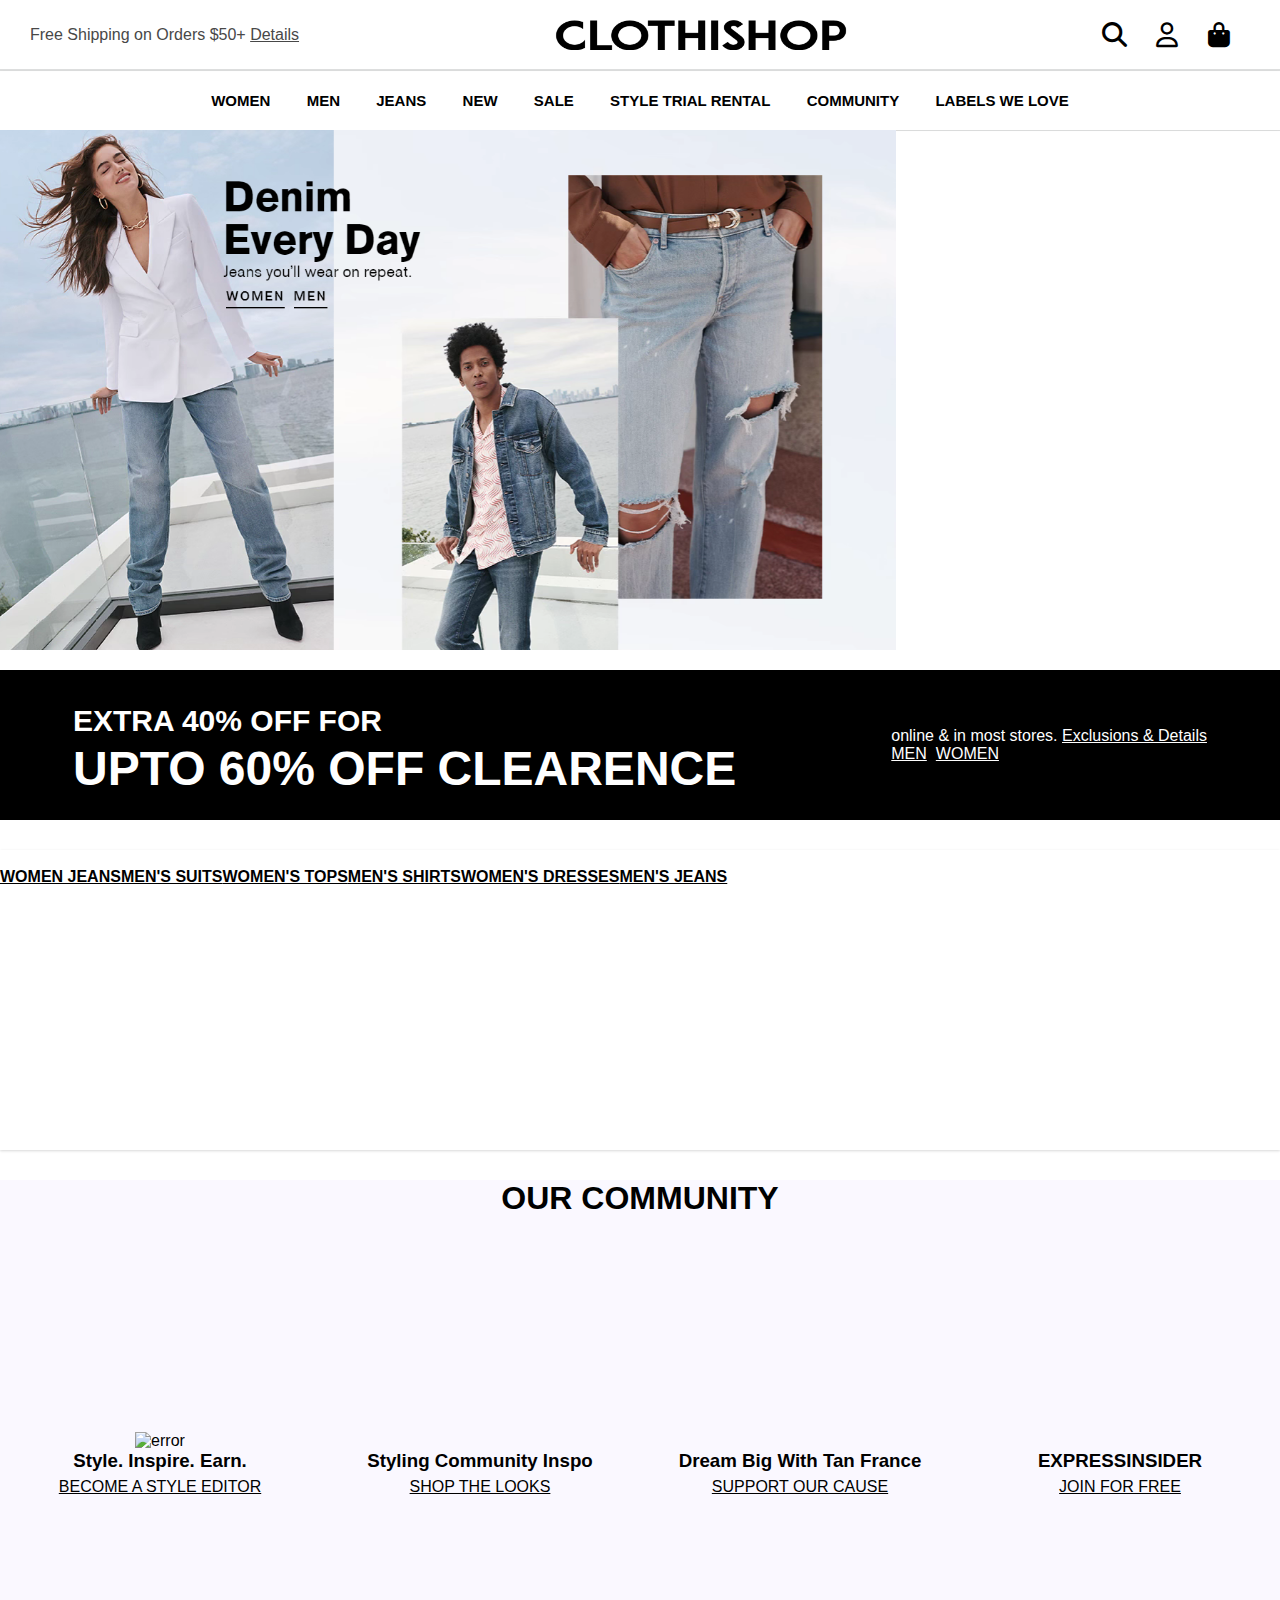
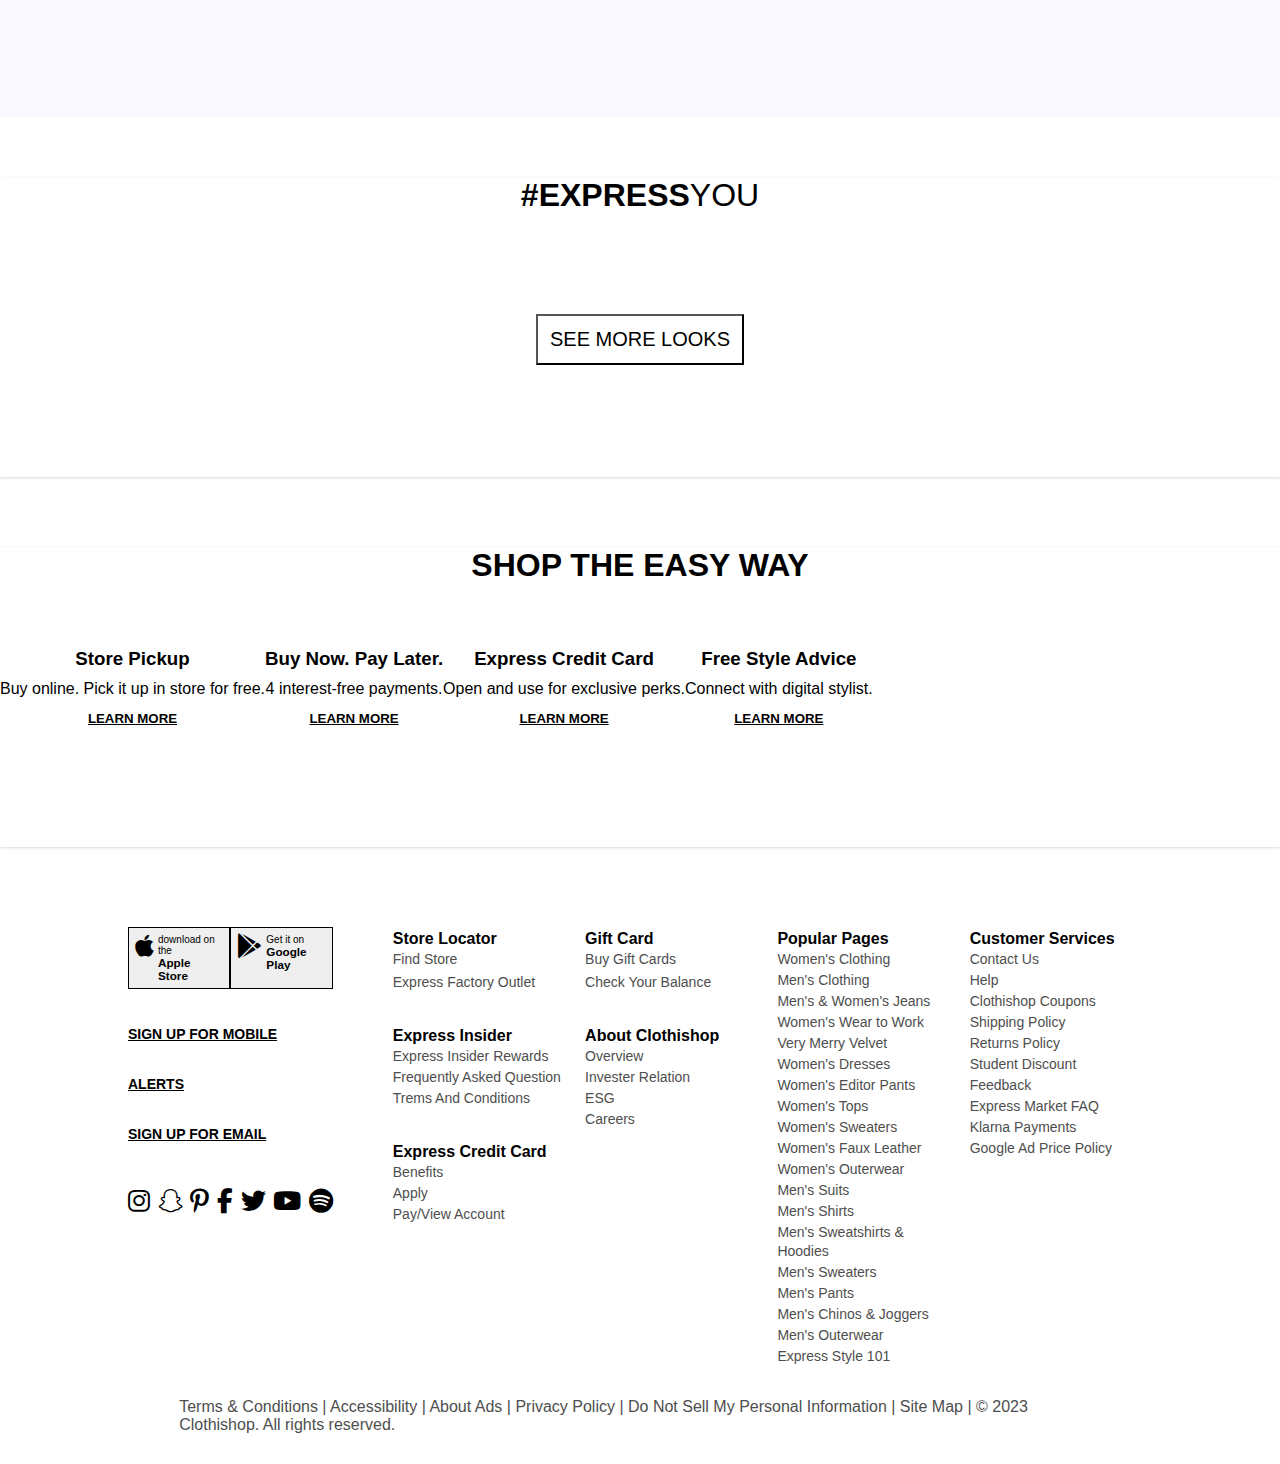
==== index.html @ 320f001c "Day-2" ====
<!DOCTYPE html>
<html lang="en">
<head>
    <meta charset="UTF-8">
    <meta http-equiv="X-UA-Compatible" content="IE=edge">
    <meta name="viewport" content="width=device-width, initial-scale=1.0">
    <title>Document</title>
    <link rel="stylesheet" href="./style.css">
    <link rel="stylesheet" href="https://cdnjs.cloudflare.com/ajax/libs/font-awesome/6.2.1/css/all.min.css">
</head>
<body>
    <div class="top">
        <div class="header">
            <p>Free Shipping on Orders $50+ <span><u>Details</u></span></p>
            <img src="./clothi.png" alt="Error">
            <div class="icon">
                <div id="src">
                    <i class="fa-sharp fa-solid fa-magnifying-glass"></i>
                </div>
                <div id="pro">
                    <i class="fa-regular fa-user"></i>
                </div>
                <div id="basket">
                    <i class="fa-solid fa-bag-shopping"></i>
                </div>
            </div>
        </div>

        <div class="nav">
            <div class="subnav">
            <a href="">WOMEN</a>
            <a href="">MEN</a>
            <a href="">JEANS</a>
            <a href="">NEW</a>
            <a href="">SALE</a>
            <a href="">STYLE TRIAL RENTAL</a>
            <a href="">COMMUNITY</a>
            <a href="">LABELS WE LOVE</a>
        </div>
        </div>

    </div>
    

    
    

    <div class="mid-sec">
        <img src="./mid-sec.png" alt="">
        <video autoplay loop muted>
            <source src="">
        </video>
    </div>

    <div class="offer">
        <div class="left">
            <h2>EXTRA 40% OFF FOR</h2>
            <h1>UPTO 60% OFF CLEARENCE</h1>
        </div>
        <div class="right">
            <p>online & in most stores. <u>Exclusions & Details</u></p>
                </p>

                <a href="">MEN</a><a href="">WOMEN</a>
        </div>
    </div>


    <div class = "cat">
        <div>
            <img srcset="https://www.express.com/content/dam/express/2022/projects/web/home-landing/12-december/1228-digital-20769-hp/-dt/1228-DIGITAL-20769-hp_03.jpg" alt="">
            <h4>WOMEN JEANS</h4>
           
        </div>
        <div>
            <img src="https://www.express.com/content/dam/express/2022/projects/web/home-landing/12-december/1228-digital-20769-hp/-dt/1228-DIGITAL-20769-hp_03-02.jpg" alt="">
            <h4>MEN'S SUITS</h4>
        </div>
        <div>
            <img src="https://www.express.com/content/dam/express/2022/projects/web/home-landing/12-december/1228-digital-20769-hp/-dt/1228-DIGITAL-20769-hp_03-03.jpg" alt="">
            <h4>WOMEN'S TOPS</h4>
        </div>
        <div>
            <img src="https://www.express.com/content/dam/express/2022/projects/web/home-landing/12-december/1228-digital-20769-hp/-dt/1228-DIGITAL-20769-hp_03-04.jpg" alt="">
            <h4>MEN'S SHIRTS</h4>
        </div>
        <div>
            <img src="https://www.express.com/content/dam/express/2022/projects/web/home-landing/12-december/1228-digital-20769-hp/-dt/1228-DIGITAL-20769-hp_03-05.jpg" alt="">
            <h4>WOMEN'S DRESSES</h4>
        </div>
        <div>
            <img src="https://www.express.com/content/dam/express/2022/projects/web/home-landing/12-december/1228-digital-20769-hp/-dt/1228-DIGITAL-20769-hp_03-06.jpg" alt="">
            <h4>MEN'S JEANS</h4>
        </div>
    </div>
   

<div class="maincat2">
    <h1>OUR COMMUNITY</h1>
   <div class="cat2">
    <div>
        <img src="https://www.express.com/content/dam/express/2023/projects/web/home-landing/01-january/1227-digital-20768-wlp/-dt/0102-wlp_39.jpg" alt="error">
        <h3>Style. Inspire. Earn.</h3>
        <h4>BECOME A STYLE EDITOR</h4>
    </div>
    <div>
        <img src="https://www.express.com/content/dam/express/2023/projects/web/home-landing/01-january/1227-digital-20768-wlp/-dt/0102-wlp_39-13.jpg" alt="">
        <h3>Styling Community Inspo</h3>
        <h4>SHOP THE LOOKS</h4>
    </div>
    <div>
        <img src="https://www.express.com/content/dam/express/2023/projects/web/home-landing/01-january/1227-digital-20768-wlp/-dt/0102-wlp_39-14.jpg" alt="">
        <h3>Dream Big With Tan France</h3>
        <h4>SUPPORT OUR CAUSE</h4>
    </div>
    <div>
        <img src="https://www.express.com/content/dam/express/2023/projects/web/home-landing/01-january/1227-digital-20768-wlp/-dt/0102-wlp_39-15.jpg" alt="">
        <h3>EXPRESSINSIDER</h3>
        <h4>JOIN FOR FREE</h4>
    </div>
   </div>
</div>


<div class="explorebtn">
    <div><h1>#EXPRESS<span>YOU</span></h1></div>
    <div>
        <button>SEE MORE LOOKS</button>
    </div>
</div>


<div class="shopeasy">
    <h1>SHOP THE EASY WAY</h1>
 <div class="cardshop">
    <div>
        <img src="https://www.express.com/content/dam/express/2022/projects/web/home-landing/12-december/1215-digital-22583-hp-revert/bopis-dt.png" alt="">
        <h3>Store Pickup</h3>
        <p>Buy online. Pick it up in store for free.</p>
        <h5>LEARN MORE</h5>
    </div>
    <div>
        <img src="https://www.express.com/content/dam/express/2022/projects/web/home-landing/12-december/1215-digital-22583-hp-revert/klarna-dt.png" alt="">
        <h3>Buy Now. Pay Later.</h3>
        <p>4 interest-free payments.</p>
        <h5>LEARN MORE</h5>
    </div>
    <div>
        <img src="https://www.express.com/content/dam/express/2022/projects/web/home-landing/12-december/1215-digital-22583-hp-revert/cc-dt.png" alt="">
        <h3>Express Credit Card</h3>
        <p>Open and use for exclusive perks.</p>
        <h5>LEARN MORE</h5>
    </div>
    <div>
        <img src="https://www.express.com/content/dam/express/2022/projects/web/home-landing/12-december/1215-digital-22583-hp-revert/chat-dt.png" alt="">
        <h3>Free Style Advice</h3>
        <p>Connect with digital stylist.</p>
        <h5>LEARN MORE</h5>
    </div>
 </div>
</div>


<!-- footer -->

<div class="mainfooter">
    <div class="footer">

        <div class="left">
            <div class="buttons">
                <button class="apple">
                    <i class="fa-brands fa-apple"></i>
                    <div>
                        <p>download on the</p>
                        <h3>Apple Store</h3>
                    </div>
                   
                </button>
                <button class="playestore">
    
                    <i class="fa-brands fa-google-play"></i>
                    <div>
                        <p>Get it on</p>
                        <h3>Google Play</h3>
                    </div>
                </button>
            </div>
            <div class="reg">
                <a href="">SIGN UP FOR MOBILE ALERTS</a><br>
                <a href="">SIGN UP FOR EMAIL</a>
                <div class="logos">
                    <i class="fa-brands fa-instagram"></i>
                    <i class="fa-brands fa-snapchat"></i>
                    <i class="fa-brands fa-pinterest-p"></i>
                    <i class="fa-brands fa-facebook-f"></i>
                    <i class="fa-brands fa-twitter"></i>
                    <i class="fa-brands fa-youtube"></i>
                    <i class="fa-brands fa-spotify"></i>
                </div>
            </div>
        </div>

        <div class="table1">
            <table>
                <thead>
                    <th>Store Locator</th>
                </thead>
                <tbody>
                    <tr><td>Find Store</td></tr>
                    
                    <tr></tr><td>Express Factory Outlet</td></tr>
                </tbody>
            </table>

            <table>
                <thead>
                    <th>Express Insider</th>
                </thead>
                <tbody>
                    <tr><td>Express Insider Rewards</td></tr>
                    
                    <tr><td>Frequently Asked Question</td></tr>
                    <tr><td>Trems And Conditions</td></tr>
                </tbody>
            </table>

            <table>
                <thead>
                    <th>Express Credit Card</th>
                </thead>
                <tbody>
                    <tr><td>Benefits</td></tr>
                    <tr><td>Apply</td></tr>
                    <tr><td>Pay/View Account</td></tr>
                </tbody>
            </table>
        </div>
        <div class="table1">
            <table>
                <thead>
                    <th>Gift Card</th>
                </thead>
                <tbody>
                    <tr><td>Buy Gift Cards</td></tr>
                    
                    <tr></tr><td>Check Your Balance</td></tr>
                </tbody>
            </table>

            <table>
                <thead>
                    <th>About Clothishop</th>
                </thead>
                <tbody>
                    <tr><td>Overview</td></tr>
                    <tr><td>Invester Relation</td></tr>
                    <tr><td>ESG</td></tr>
                    <tr><td>Careers</td></tr>
                </tbody>
            </table>
        </div>

        <div class="table1">
            <table>
                <thead>
                    <th>Popular Pages</th>
                </thead>
                <tbody>
                    <tr><td>Women's Clothing</td></tr>   
                    <tr><td>Men's Clothing</td></tr>
                    <tr><td>Men's & Women's Jeans</td></tr>
                    <tr><td>Women's Wear to Work</td></tr>
                    <tr><td>Very Merry Velvet</td></tr>
                    <tr><td>Women's Dresses</td></tr>
                    <tr><td>Women's Editor Pants</td></tr>
                    <tr><td>Women's Tops</td></tr>
                    <tr><td>Women's Sweaters</td></tr>
                    <tr><td>Women's Faux Leather</td></tr>
                    <tr><td>Women's Outerwear</td></tr>
                    <tr><td>Men's Suits</td></tr>
                    <tr><td>Men's Shirts</td></tr>
                    <tr><td>Men's Sweatshirts & Hoodies</td></tr>
                    <tr><td>Men's Sweaters</td></tr>
                    <tr><td>Men's Pants</td></tr>
                    <tr><td>Men's Chinos & Joggers</td></tr>
                    <tr><td>Men's Outerwear</td></tr>
                    <tr><td>Express Style 101</td></tr>
                </tbody>
            </table>
        </div>

        <div class="table1">
            <table>
                <thead>
                    <th>Customer Services</th>
                </thead>
                <tbody>
                    <tr><td>Contact Us</td></tr>
                    <tr><td>Help</td></tr>
                    <tr><td>Clothishop Coupons</td></tr>
                    <tr><td>Shipping Policy</td></tr>
                    <tr><td>Returns Policy</td></tr>
                    <tr><td>Student Discount</td></tr>
                    <tr><td>Feedback</td></tr>
                    <tr><td>Express Market FAQ</td></tr>
                    <tr><td>Klarna Payments</td></tr>
                    <tr><td>Google Ad Price Policy</td></tr>
            </table>       
        </div>
        
    </div>
    <div class="bot">
        <p>Terms & Conditions | Accessibility | About Ads | Privacy Policy | Do Not Sell My Personal Information | Site Map | © 2023 Clothishop. All rights reserved.</p>
    </div>
    </div>
</body>
</html>
---- style.css ----
*{
    font-family:  Helvetica, Arial, sans-serif;
    margin: 0;
    padding: 0;
}
.header img{
    width: 25%;
}
.header{
    display: flex;
    justify-content: space-between;
    align-items: center;
    font-weight: 100;
    height: 70px;
    box-shadow: rgba(0, 0, 0, 0.02) 0px 1px 3px 0px, rgba(27, 31, 35, 0.15) 0px 0px 0px 1px;
    /* border: 2px solid black; */
}
.header p{
    color: rgb(72, 72, 72);
    margin-left: 30px;
}
i{
    font-size: 25px;
    font-weight: 200;
   
}
.icon{
    width: 10%;
    display: flex;
    justify-content: space-between;
    margin-right: 50px;
}
.subnav a{
    text-decoration: none;
    color: black;
    font-size: 15px;
    height: 60px;
    display: flex;
    align-items: center;
    position: relative;
    /* border: 2px solid black; */
}
.nav{
    height: 60px;
    box-shadow: rgba(0, 0, 0, 0.02) 0px 1px 3px 0px, rgba(27, 31, 35, 0.15) 0px 0px 0px 1px;
}
.subnav{
    width: 67%;
    margin: auto;
    /* border: 2px solid black; */
    display: flex;
    justify-content: space-between;
    font-weight: bold;
    height: 60px;
    align-items: center;
    
}

/* icons */
#src{
    height: 70px;
    display: flex;
    align-items: center;
    position: relative;
}
#pro{
    height: 70px;
    display: flex;
    align-items: center;
    position: relative;
}
#basket{
    height: 70px;
    display: flex;
    align-items: center;
    position: relative;
}
/* transition */


.icon i::after{
    content: '';
    position: absolute;
    width: 100%;
    height: 0.160rem;
    background-color: black;
    left: 0;
    bottom: 0;
    transform: scale(0,1);
    transition: transform 0.3s ease;
}

.icon i:hover::after{
    transform: scale(2,1);
}



.subnav a::after{
    content: '';
    position: absolute;
    width: 100%;
    height: 0.175rem;
    background-color: black;
    left: 0;
    bottom: 0;
    transform: scale(0,1);
    transition: transform 0.3s ease;
}
.subnav a:hover::after{
    transform: scale(1,1);
}



.mid-sec{
    display: flex;
}
.mid-sec img{
    width: 70%;
}
.mid-sec video{

}

.offer{
    background-color: black;
    display: flex;
    justify-content: space-around;
    height: 150px;
    align-items: center;
    margin-top: 20px;
}
.offer h1{
    color: white;
    font-weight: bolder;
    font-family: "expsans-bold", Arial;
    font-size: 48px;
    line-height: 48px;
}
.offer h2{
    color: white;
    font-weight: bolder;
    font-family: "expsans-bold", Arial;
    font-size: 30px;
    line-height: 48px;
}

.right p{
    color: white;
    margin-left: 9px;
}
.right a{
    margin-left: 9px;
    margin-top: 8px;
    color: white;
}




.cat{
    display: flex;
    width: 100%;
    height: 300px;
    text-align: center;
    text-decoration: underline;
    margin-top: 30px;
    box-shadow: rgba(0, 0, 0, 0.1) 0px 1px 3px 0px, rgba(0, 0, 0, 0.06) 0px 1px 2px 0px;
}
.cat img{
    width: 100%;
}


/* footer */

.apple{
    border-radius: 0;
    border: 0.1px solid black;
    padding: 6px;
    display: flex;
    font-size: 10px;
}
.apple div{
    margin-left: 4px;
    margin-right: 4px;
    text-align: left;
}
.playestore{
    border-radius: 0;
    border: 0.1px solid black;
    padding: 6px;
    display: flex;
    font-size: 10px;
}
.playestore div{
    margin-left: 4px;
    margin-right: 4px;
    text-align: left;
}
.reg a{
   color: black;
    font-weight: bolder;
    font-size: 14px;
    line-height: 50px;
}
.reg{
    margin-top: 20px;
}
.footer{
    width: 100%;
    margin: auto;
    margin-top: 50px;
    display: flex;
    justify-content: space-between;
}
.footer .left{
    width: 20%;
    margin-top: 30px;
    margin-right: 50px;
}
.logos{
    display: flex;
    justify-content: space-between;
    margin-top: 30px;
}
.buttons{
    display: flex;
    justify-content: space-between;

}
.table1{
    width: 18%;
}
th{
    text-align: left;
}
td{
    color: rgb(78, 78, 78);
    font-size: 14px;
}
td:hover{
    text-decoration: underline;
}
table{
    line-height: 19px;
    margin-top: 30px;
}
.mainfooter{
    width: 80%;
    margin: auto;

}
.mainfooter>.bot>p{
width: 90%;
margin: auto;
margin-top: 30px;
margin-bottom: 30px;
color: rgb(78, 78, 78);
}
.maincat2{
    text-align: center;
    /* border: 2px solid black; */
    background-color: rgb(250, 248, 255);
}
.maincat2 h1{
    margin-top: 30px;
}
.cat2{
    display: flex;
    height: 500px;
    justify-content: space-around;
    text-align: center;
    align-items: center;
}
.cat2 div{
    width: 20%;
}
.cat2 div h4{
    font-weight: 300;
    text-decoration: underline;
    line-height: 30px;
}
.cat2 img{
    width: 100%;
}


.explorebtn{
    height: 300px;
    width: 100%;
    
    text-align: center;
    align-items: center;
    box-shadow: rgba(0, 0, 0, 0.1) 0px 1px 3px 0px, rgba(0, 0, 0, 0.06) 0px 1px 2px 0px;
}

.explorebtn span{
    font-weight: 300;
}
.explorebtn h1{
    margin-top: 60px;
}
.explorebtn button{
    background-color: white;
    padding: 12px;
    font-size: 20px;
    margin-top: 100px;
}
.explorebtn button:hover{
    background-color: black;
    color: white;
    transition: 0.3s;
}
.shopeasy{
    text-align: center;
    margin-top: 70px;
    box-shadow: rgba(0, 0, 0, 0.1) 0px 1px 3px 0px, rgba(0, 0, 0, 0.06) 0px 1px 2px 0px;
    height: 300px;
}
.shopeasy h5{
    text-decoration: underline;
}
.cardshop{
    display: flex;
    margin-top: 30px;
}
.cardshop div{
    line-height: 30px;   
}
.cardshop img{
    width: 100%;
}
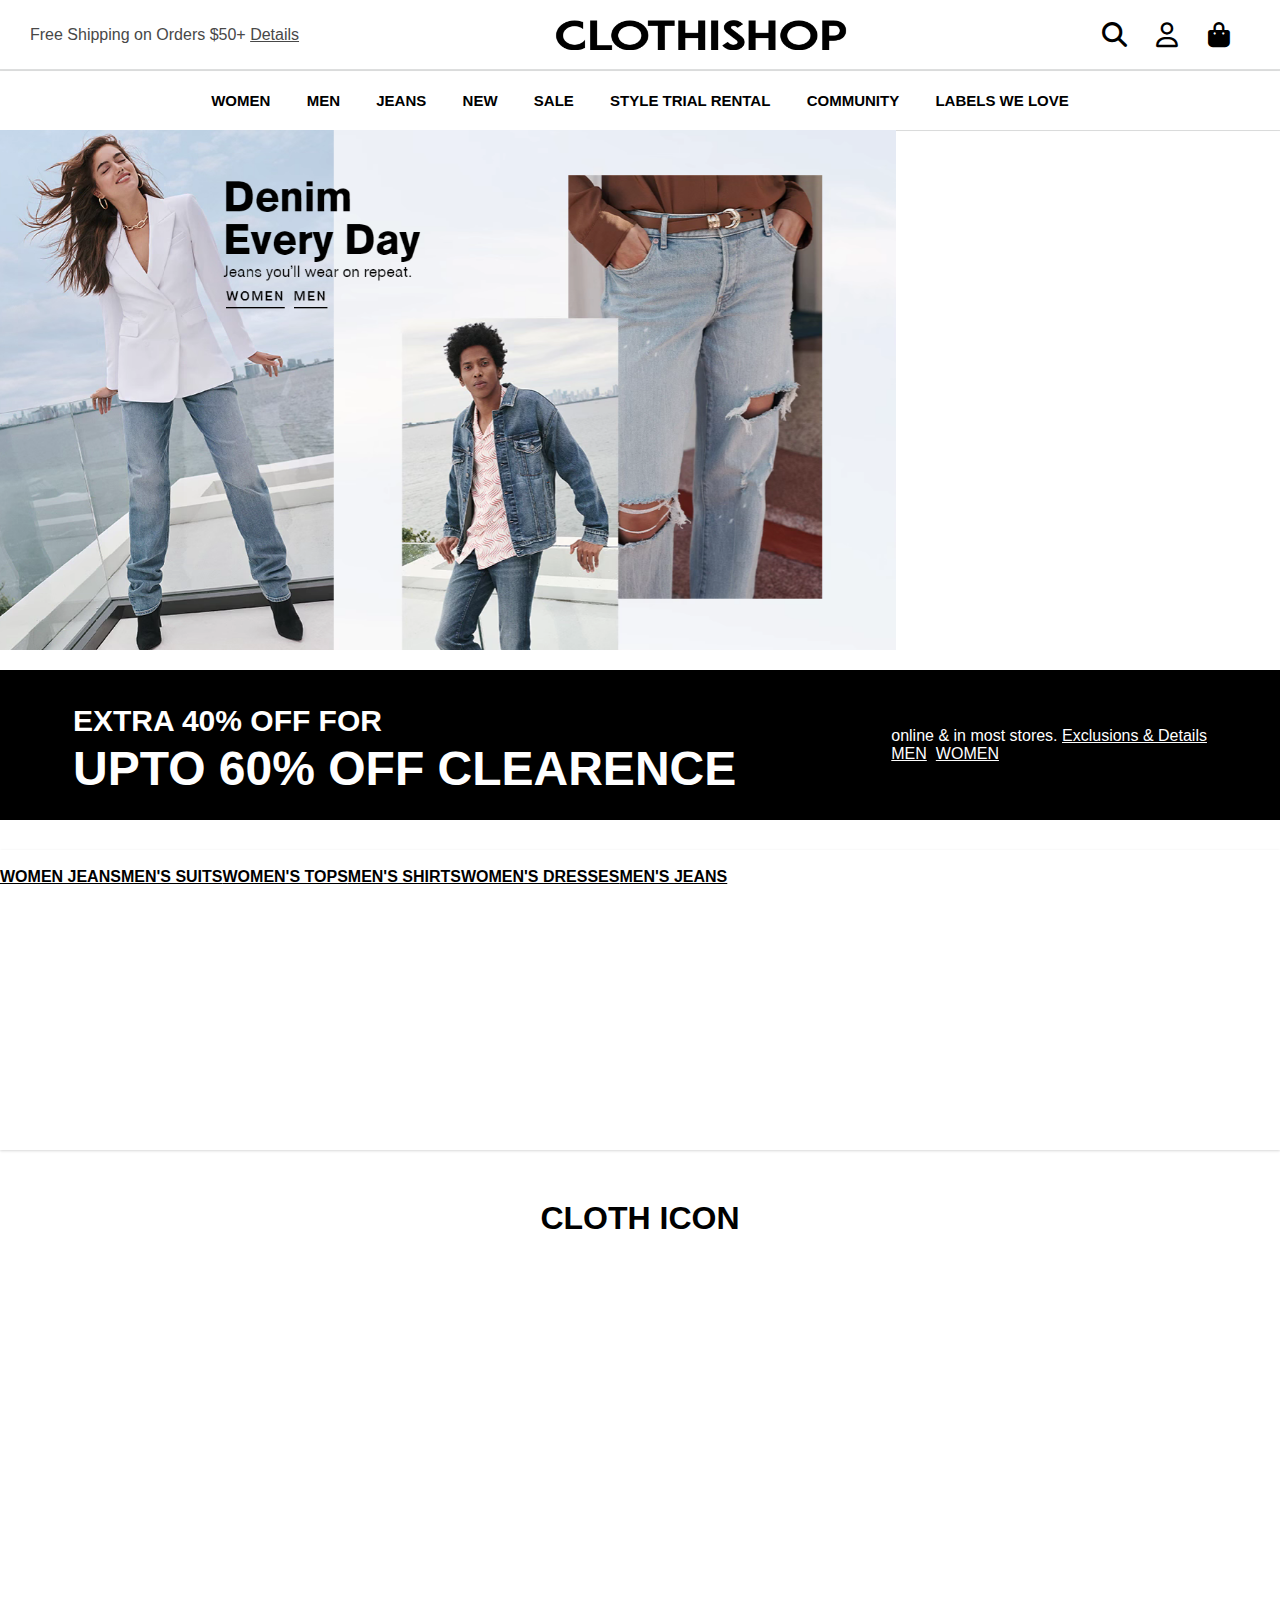
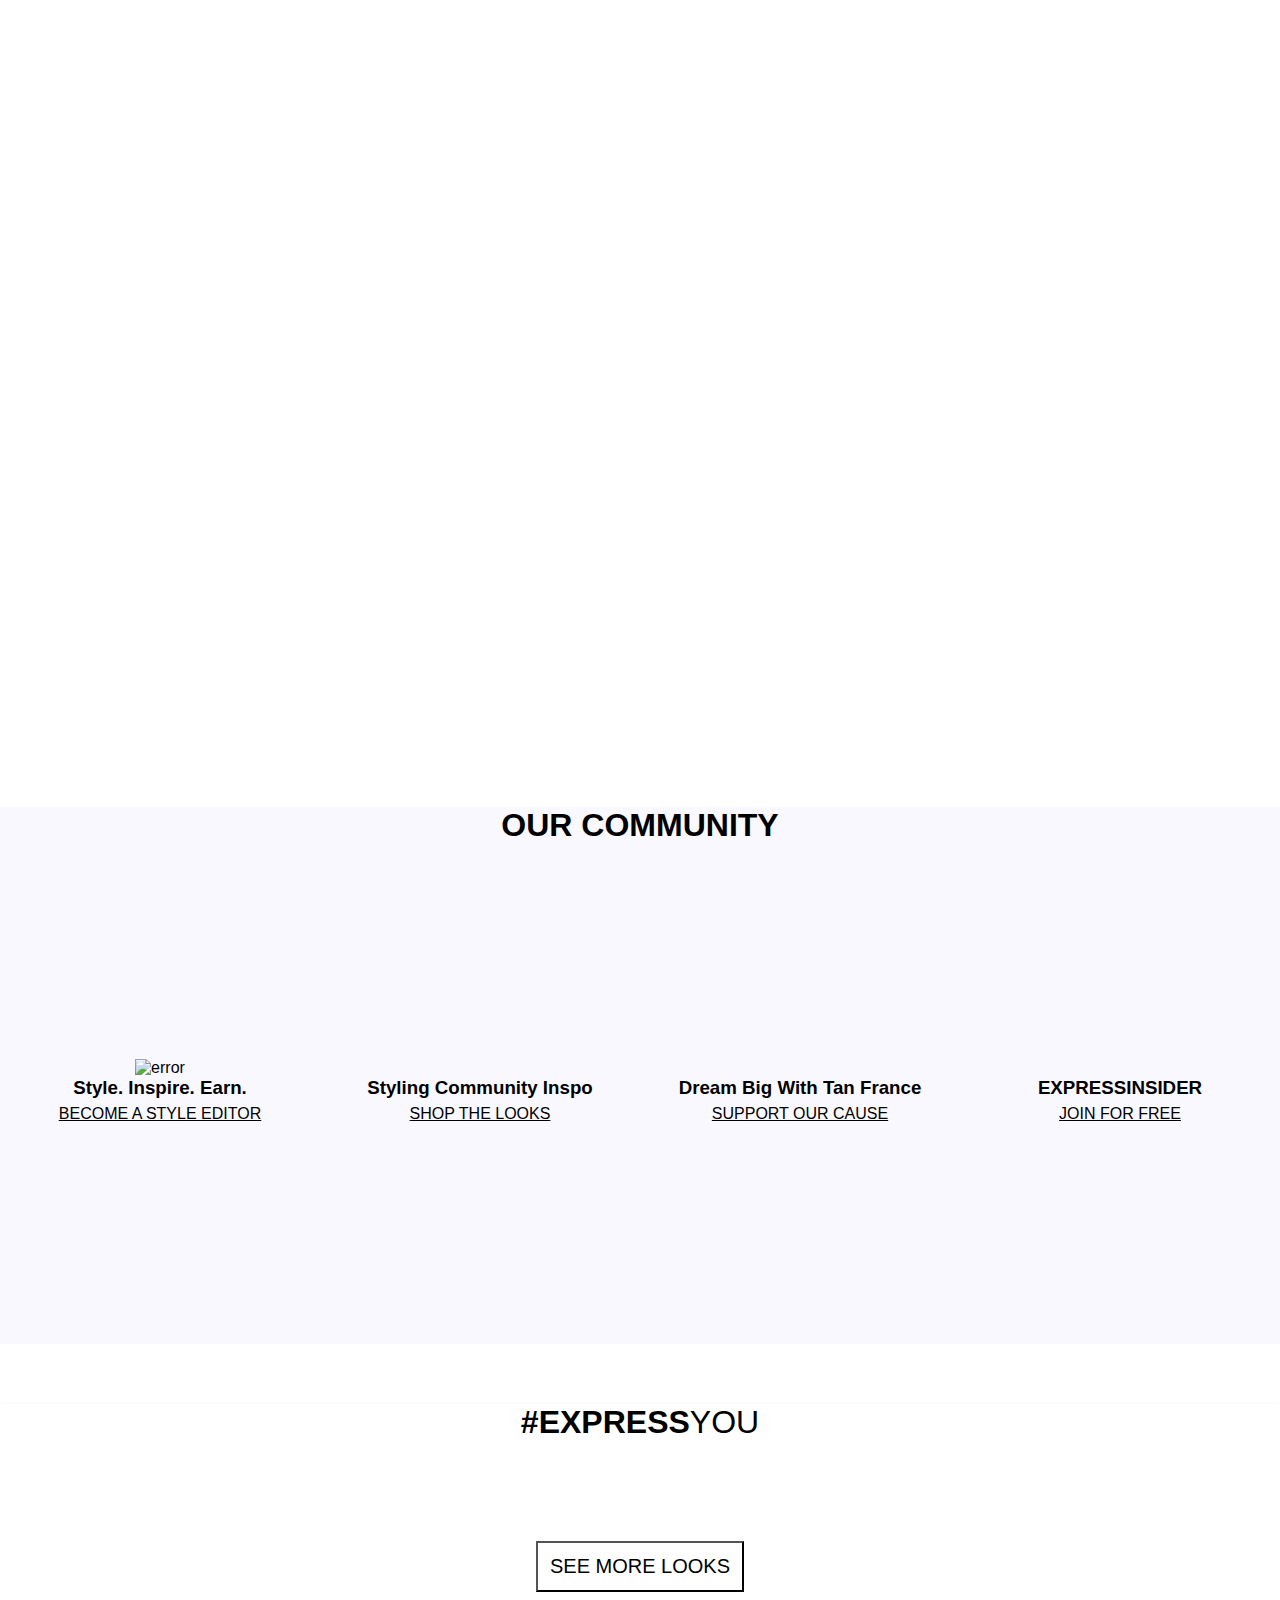
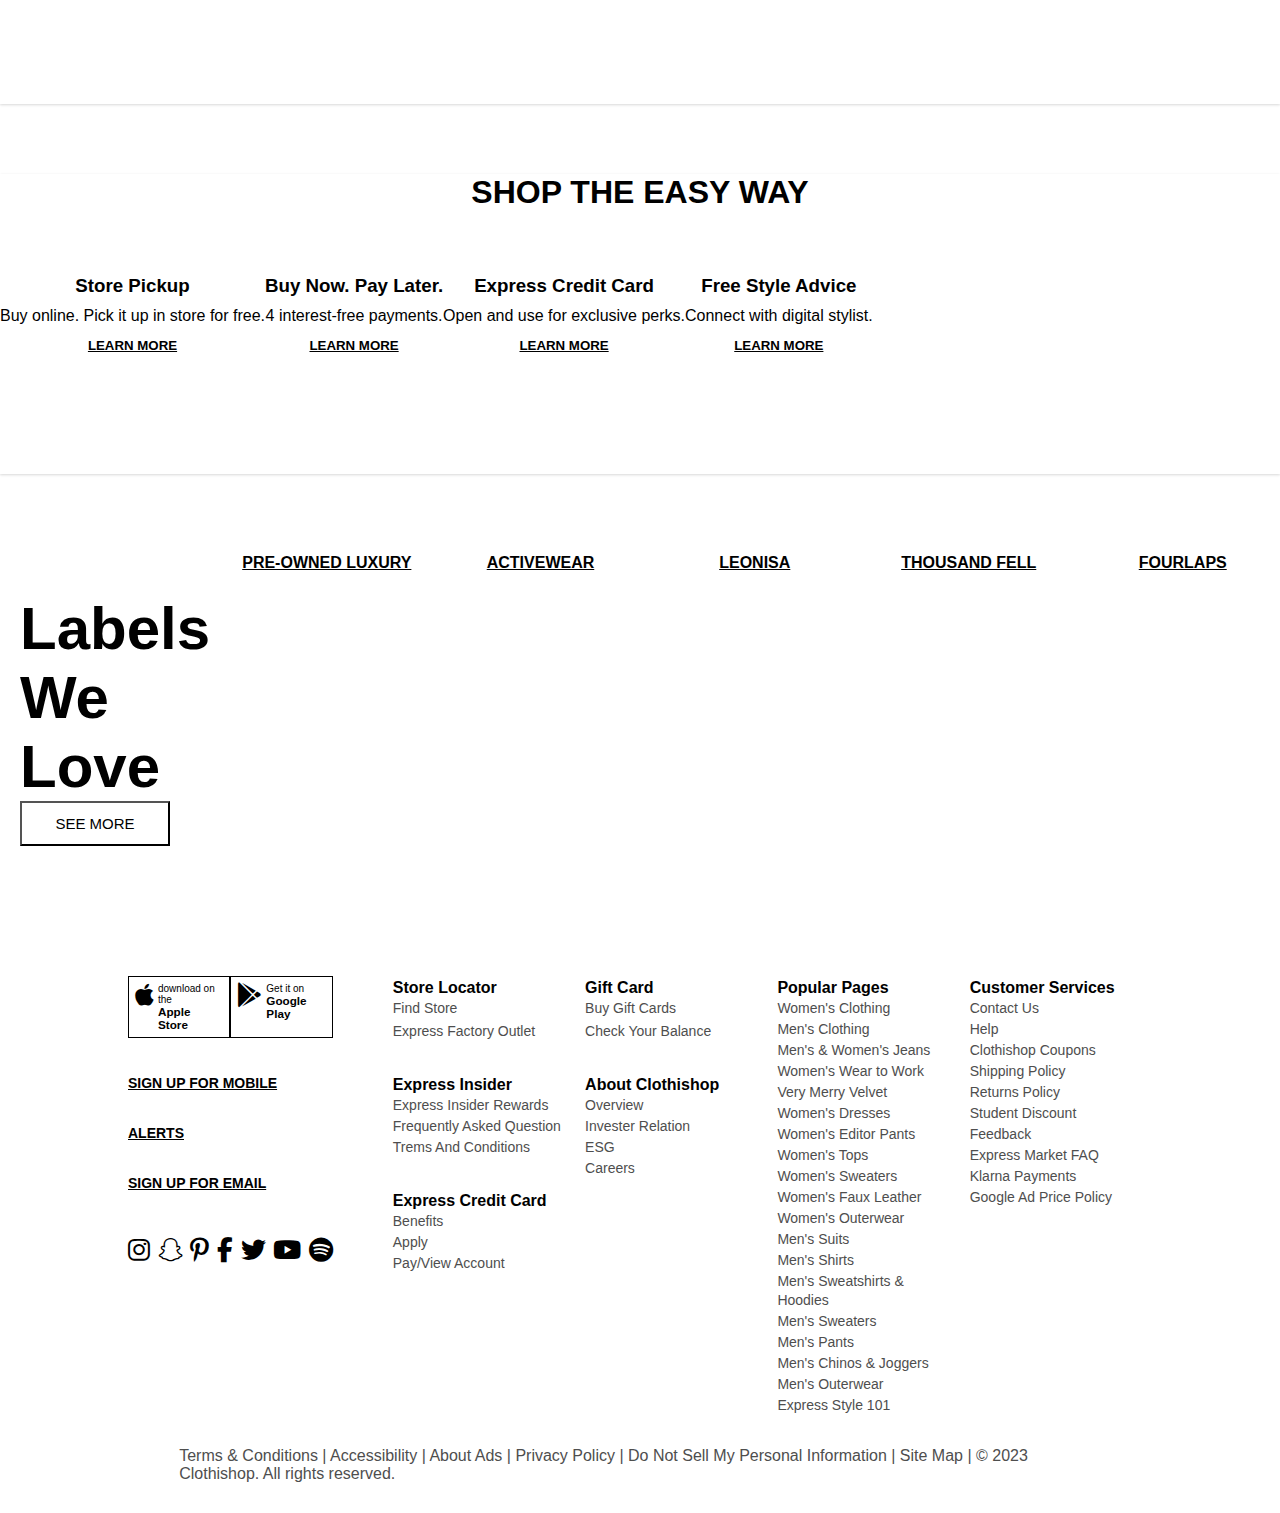
==== commit 9a6a88f2: "Day-4" ====
--- a/index.html
+++ b/index.html
@@ -14,9 +14,10 @@
             <p>Free Shipping on Orders $50+ <span><u>Details</u></span></p>
             <img src="./clothi.png" alt="Error">
             <div class="icon">
-                <div id="src">
+                <div id="src" onclick="show()">
                     <i class="fa-sharp fa-solid fa-magnifying-glass"></i>
                 </div>
+
                 <div id="pro">
                     <i class="fa-regular fa-user"></i>
                 </div>
@@ -28,8 +29,8 @@
 
         <div class="nav">
             <div class="subnav">
-            <a href="">WOMEN</a>
-            <a href="">MEN</a>
+            <a href="./women.html">WOMEN</a>
+            <a href="./mens.html">MEN</a>
             <a href="">JEANS</a>
             <a href="">NEW</a>
             <a href="">SALE</a>
@@ -42,8 +43,19 @@
     </div>
     
 
+    <div id="sidebar">
+        
+        <input type="text" name="" id="searchval" placeholder="Enter Product">
+        <button id="srcbtn">search</button>
+        <h3>TRENDING SEARCH</h3>
+        <ul>
+            <li><a href="women.html">Womens Trending</a> </li>
+            <li><a href="mens.html">Mens Trending</a></li>
+            <li><a href="jeans.html">Jeans</a></li>
+        </ul>
+    </div>
     
-    
+
 
     <div class="mid-sec">
         <img src="./mid-sec.png" alt="">
@@ -66,6 +78,8 @@
     </div>
 
 
+
+
     <div class = "cat">
         <div>
             <img srcset="https://www.express.com/content/dam/express/2022/projects/web/home-landing/12-december/1228-digital-20769-hp/-dt/1228-DIGITAL-20769-hp_03.jpg" alt="">
@@ -95,6 +109,45 @@
     </div>
    
 
+
+
+
+    <div class="clothicon">
+        <h1>CLOTH ICON</h1>
+        <div>
+            <div class="one">
+                <h1>Portofino Shirts</h1>
+                <a href="#" style="font-weight: 100; color: #fff;">SHOP NOW</a>
+            </div>
+            <div class="two">
+                <h1>Body Contour</h1>
+                <a href="#" style="font-weight: 100; color: #fff;">SHOP NOW</a>
+            </div>
+            <div class="three">
+                <h1>The Editor Pant</h1>
+                <a href="#" style="font-weight: 100; color: #fff;">SHOP NOW</a>
+            </div>
+        </div>
+        <div>
+            <div class="four">
+                <h1>1MX Shirts</h1>
+                <a href="#" style="font-weight: 100; color: #fff;">SHOP NOW</a>
+            </div>
+            <div class="five">
+                <h1>Modern Tech</h1>
+                <a href="#" style="font-weight: 100; color: #fff;">SHOP NOW</a>
+            </div>
+            <div class="six">
+                <h1>Merino Sweaters</h1>
+                <a href="#" style="font-weight: 100; color: #fff;">SHOP NOW</a>
+            </div>
+        </div>
+    </div>
+
+
+
+
+
 <div class="maincat2">
     <h1>OUR COMMUNITY</h1>
    <div class="cat2">
@@ -122,12 +175,19 @@
 </div>
 
 
+
+
+
+
 <div class="explorebtn">
     <div><h1>#EXPRESS<span>YOU</span></h1></div>
     <div>
         <button>SEE MORE LOOKS</button>
     </div>
 </div>
+
+
+
 
 
 <div class="shopeasy">
@@ -159,6 +219,40 @@
     </div>
  </div>
 </div>
+
+
+
+
+
+<div class="content2">
+    <div  class="labels" style="text-align: left;">
+        <h1>Labels <br> We <br> Love</h1>
+        <button>SEE MORE</button>
+    </div>
+    <div>
+        <img src="https://www.express.com/content/dam/express/2022/projects/web/home-landing/12-december/1228-digital-20769-hp/-dt/1228-DIGITAL-20769-hp_26.jpg" alt="">
+        <a href="">PRE-OWNED LUXURY
+        </a>
+    </div>
+    <div>
+        <img src="https://www.express.com/content/dam/express/2022/projects/web/home-landing/12-december/1228-digital-20769-hp/-dt/1228-DIGITAL-20769-hp_26-08.jpg" alt="">
+        <a href="">ACTIVEWEAR</a>
+    </div>
+    <div>
+        <img src="https://www.express.com/content/dam/express/2022/projects/web/home-landing/10-october/1003-digital-18748-hp/-dt/lwl-2-dt.jpg" alt="">
+        <a href="">LEONISA</a>
+    </div>
+    <div>
+        <img src="https://www.express.com/content/dam/express/2022/projects/web/home-landing/11-november/20490-hp-new-arrivals/-dt/1118-hp-dt_22.jpg" alt="">
+        <a href="">THOUSAND FELL</a>
+    </div>
+    <div>
+        <img src="https://www.express.com/content/dam/express/2022/projects/web/home-landing/12-december/1228-digital-20769-hp/-dt/1228-DIGITAL-20769-hp_26-11.jpg" alt="">
+        <a href="">FOURLAPS</a>
+    </div>
+</div>
+
+
 
 
 <!-- footer -->
@@ -314,4 +408,5 @@
     </div>
     </div>
 </body>
+<script src="./app.js"></script>
 </html>
--- a/style.css
+++ b/style.css
@@ -173,6 +173,8 @@
 }
 
 
+
+
 /* footer */
 
 .apple{
@@ -181,6 +183,7 @@
     padding: 6px;
     display: flex;
     font-size: 10px;
+    background-color: #fff;
 }
 .apple div{
     margin-left: 4px;
@@ -193,6 +196,7 @@
     padding: 6px;
     display: flex;
     font-size: 10px;
+    background-color: #fff;
 }
 .playestore div{
     margin-left: 4px;
@@ -261,11 +265,10 @@
 }
 .maincat2{
     text-align: center;
-    /* border: 2px solid black; */
     background-color: rgb(250, 248, 255);
 }
 .maincat2 h1{
-    margin-top: 30px;
+    margin-top: 70px;
 }
 .cat2{
     display: flex;
@@ -285,6 +288,9 @@
 .cat2 img{
     width: 100%;
 }
+
+
+
 
 
 .explorebtn{
@@ -331,4 +337,305 @@
 }
 .cardshop img{
     width: 100%;
+}
+
+
+
+
+.clothicon>div{
+    display: grid;
+    grid-template-columns: repeat(3,1fr);
+    gap: 50px;
+    margin-left: 90px;
+    margin-right: 90px;
+    margin-top: 50px;
+
+}
+.clothicon{
+    text-align: center;
+    margin-top: 50px;
+    margin-bottom: 70px;
+}
+
+.one{
+    background-image: url('https://www.express.com/content/dam/express/2022/projects/web/home-landing/12-december/1228-digital-20769-hp/-dt/0102-new-dt_03.jpg');
+    background-repeat: no-repeat;
+}
+.clothicon>div>div h1{
+   margin-top: 210px;
+   color: #fff;
+}
+.two{
+    background-image: url('https://www.express.com/content/dam/express/2022/projects/web/home-landing/12-december/1228-digital-20769-hp/-dt/0102-new-dt_03-02.jpg');
+    background-repeat: no-repeat;
+}
+.three{
+    background-image: url('https://www.express.com/content/dam/express/2022/projects/web/home-landing/12-december/1228-digital-20769-hp/-dt/0102-new-dt_03-03.jpg');
+    height: 500px;
+    background-repeat: no-repeat;
+}
+
+.four{
+    background-image: url('https://www.express.com/content/dam/express/2022/projects/web/home-landing/12-december/1228-digital-20769-hp/-dt/0102-new-dt_03-04.jpg');
+     background-repeat: no-repeat;
+}
+.five{
+    background-image: url('https://www.express.com/content/dam/express/2022/projects/web/home-landing/12-december/1228-digital-20769-hp/-dt/0102-new-dt_03-05.jpg');
+     background-repeat: no-repeat;
+}
+.six{
+    background-image: url('https://www.express.com/content/dam/express/2023/projects/web/home-landing/01-january/0106-digital-22985-hp/-dt/sweaters-dt.jpg');
+     height: 500px;
+     background-repeat: no-repeat;
+}
+
+
+
+.content2{
+    display: grid;
+    grid-template-columns: repeat(6,1fr);
+    gap: 15px;
+    margin-top: 80px;
+    margin-bottom: 100px
+}
+
+.content2 a{
+    color: black;
+    
+}
+
+.content2 div{
+    text-align: center;
+    font-weight: 700;    
+}
+
+.labels{
+    font-size: 30px;
+    font-weight: bolder;
+    padding-left: 20px;
+    margin-top: 40px;
+}
+.content2 img{
+    width: 100%;
+}
+.content2 button{
+    background-color: white;
+    padding: 12px;
+    font-size: 15px;
+    width: 150px;
+    /* margin-top: 100px; */
+}
+.content2 button:hover{
+    background-color: black;
+    color: white;
+    transition: 0.3s;
+}
+
+
+
+
+/* WOMEN SECTION */
+
+.bdyright{
+    display: grid;
+    grid-template-columns: repeat(3,1fr);
+    width: 70%;
+    gap: 20px;
+    font-size: 15px;
+    margin: auto;
+    margin-top: 40PX;
+}
+.bdyright img{
+    width: 100%;
+}
+.bdyright a{
+    color: black;
+    font-weight: 200;
+    margin-left: 5px;
+}
+.bdyright p:nth-child(2){
+    font-weight: 600;
+    margin-top: 10px;
+}
+.bdyright p:nth-child(4){
+    margin-top: 10px;
+    margin-bottom: 4px;
+}
+.bdyright p:nth-child(5){
+    /* margin-top: 10px; */
+    color: gray;
+    margin-bottom: 4px;
+}
+.bdyright p{
+    padding: 4px;
+}
+.bdyright div:hover{
+    box-shadow: rgba(0, 0, 0, 0.05) 0px 6px 24px 0px, rgba(0, 0, 0, 0.08) 0px 0px 0px 1px;
+}
+.bdyright p:nth-child(5){
+    margin-bottom: 5px;
+}
+.bdy{
+    display: flex;
+}
+
+
+
+.bdyleft{
+    width: 20%;
+    margin-left: 30px;
+    border-top: 2px solid rgb(117, 117, 117);
+    margin-top: 40px;
+}
+.question{
+    display: flex;
+    justify-content: space-between;
+}
+.browse{
+    border-top: 2px solid gray;
+    padding: 7px;
+}
+/* .browse.active .browsecat{
+    max-height: 500px;
+    transition: 0.3s;
+}
+.browse.active i {
+    transition: 0.3s;
+    transform: rotate(45deg); */
+/* } */
+.browsecat{
+    line-height: 25px;
+    /* color: gray; */
+    font-size: 15px;
+    /* text-decoration: none; */
+    /* max-height: 0; */
+    overflow: hidden;
+}
+.browsecat a{
+    display: block;
+    text-decoration: none;
+    color: gray;
+}
+
+
+.heading{
+    display: flex;
+    justify-content: space-between;
+    margin-top: 30px;
+    width: 100%;
+}
+.heading h1{ 
+    width: 100%;
+}
+.heading div{
+    display: flex;
+    padding: 20px;
+    border-bottom: 1px solid gray;
+}    
+
+.heading div p{
+    margin-top: 10px;
+    margin-right: 5px;
+}
+#sorting:hover{
+    background-color: black;
+    color: #fff;
+    transition: 0.3s;
+}
+
+#sortmin{
+    padding: 4px;
+    font-size: 15px;
+    background-color: white;
+    color: black;
+    border-radius: 0;
+    display: block;
+    width: 90px;
+    margin-top: 5px;
+}
+
+#sortmin:hover{
+    color: #fff;
+    background: black;
+    transition: 0.3s;
+}
+
+#min{
+    border-radius: 0;
+    padding: 5px;
+    border: 0.1px solid black;
+}
+#max{
+    border-radius: 0;
+    padding: 5px;
+    border: 0.1px solid black;
+    margin-top: 5px;
+}
+
+
+
+/* search */
+#sidebar{
+   
+    position: absolute;
+    width: 400px;
+    height: 100%;
+    background-color: #fff;
+    left: -400px;
+    margin: auto;
+}
+
+#sidebar.active{
+    left: 0;
+    transition: 0.5s ease;
+}
+
+#sidebar ul il a{
+    list-style: none;
+    text-decoration: none;
+    color: black;
+}
+
+#searchval{
+    width: 60%;
+    height: 30px;
+    margin-left: 30px;
+    padding: 5px;
+    border: none;
+    border-bottom: 0.1px solid black;
+}
+#srcbtn{
+    padding: 5px;
+    height: 30px;
+    padding-left: 15px;
+    padding-right: 15px;
+    background-color: #fff;
+    border: none;
+    border: 0.1px solid black;
+}
+#srcbtn:hover{
+    background-color: black;
+    color: #fff;
+    transition: 0.3s ease;
+}
+#sidebar h3{
+    margin-top: 30px;
+    margin-left: 30px;
+}
+#sidebar ul{
+    display: flex;
+    flex-direction: column;
+    margin-left: 30px;
+    /* padding: 30px; */
+    text-decoration: none;
+}
+#sidebar li{
+    margin-top: 20px;
+    text-decoration: none;
+    color: gray;
+}
+#sidebar li a{
+    margin-top: 30px;
+    text-decoration: none;
+    color: gray;
 }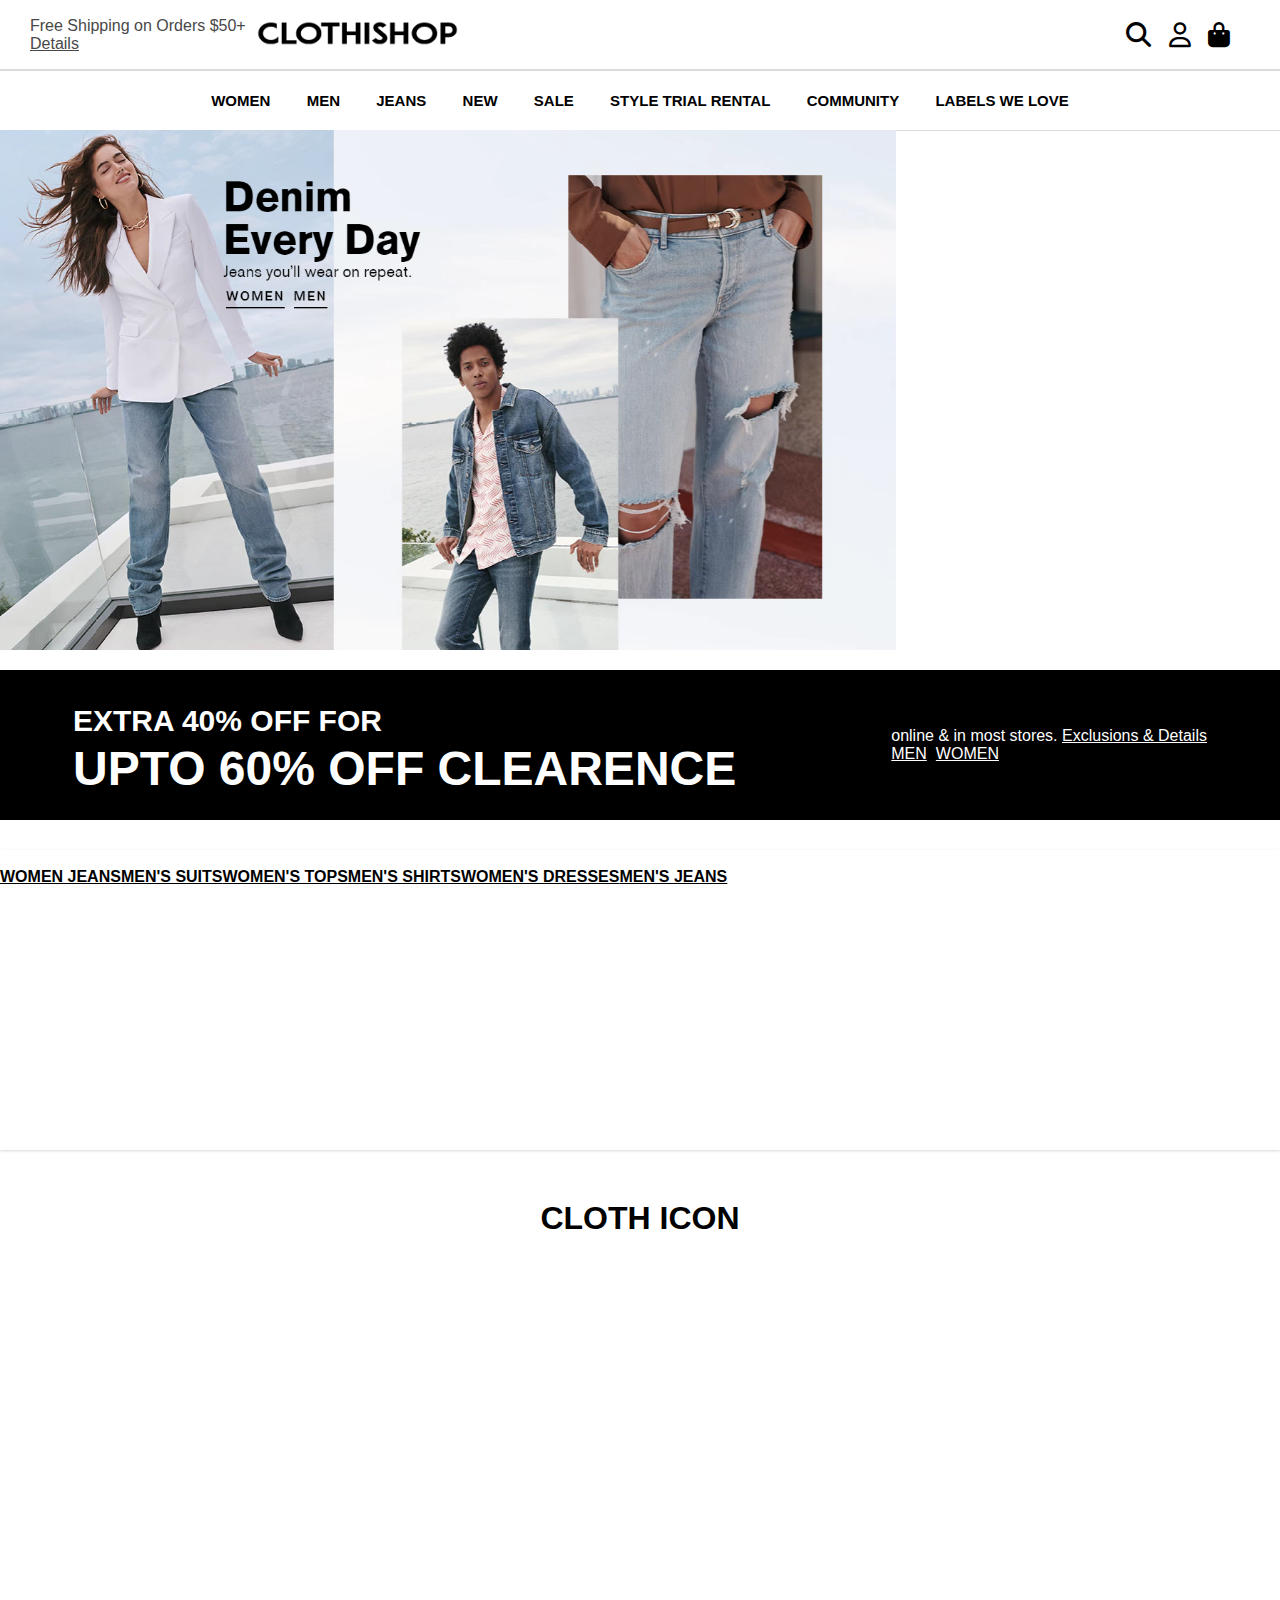
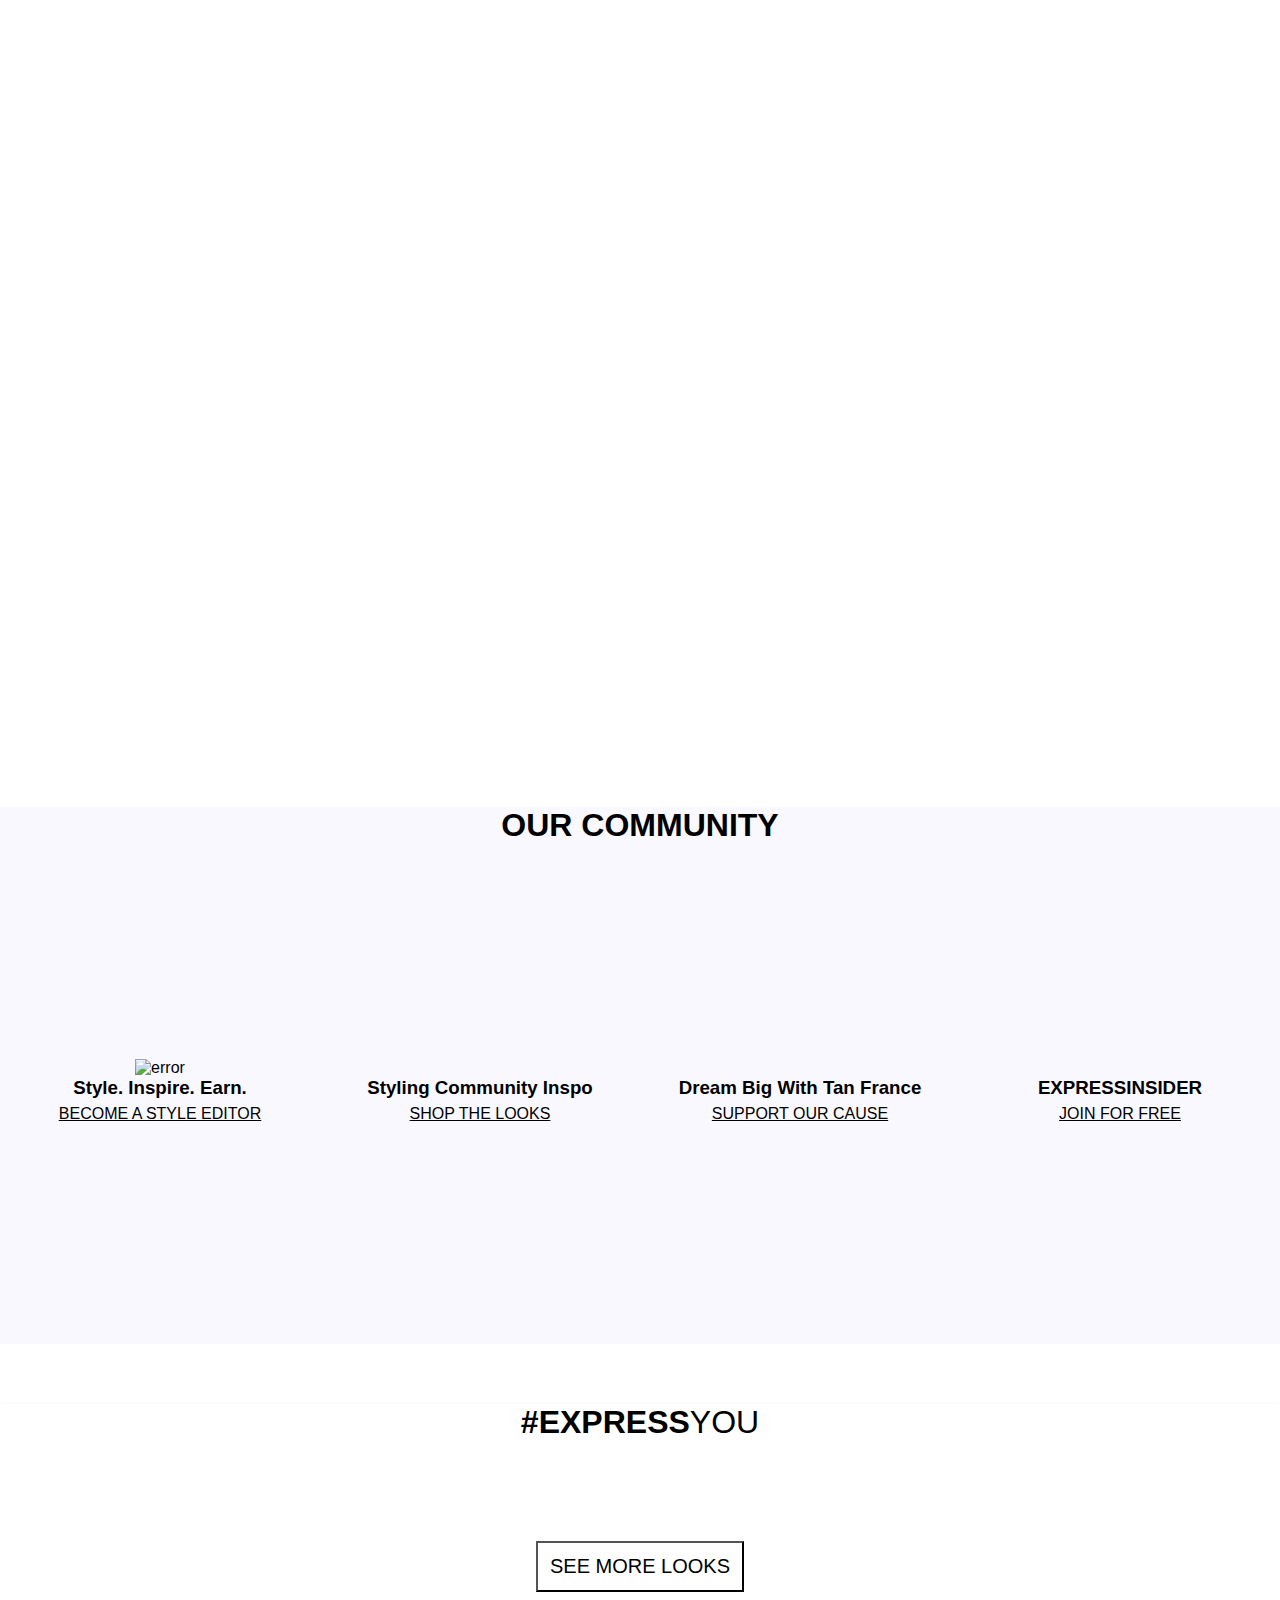
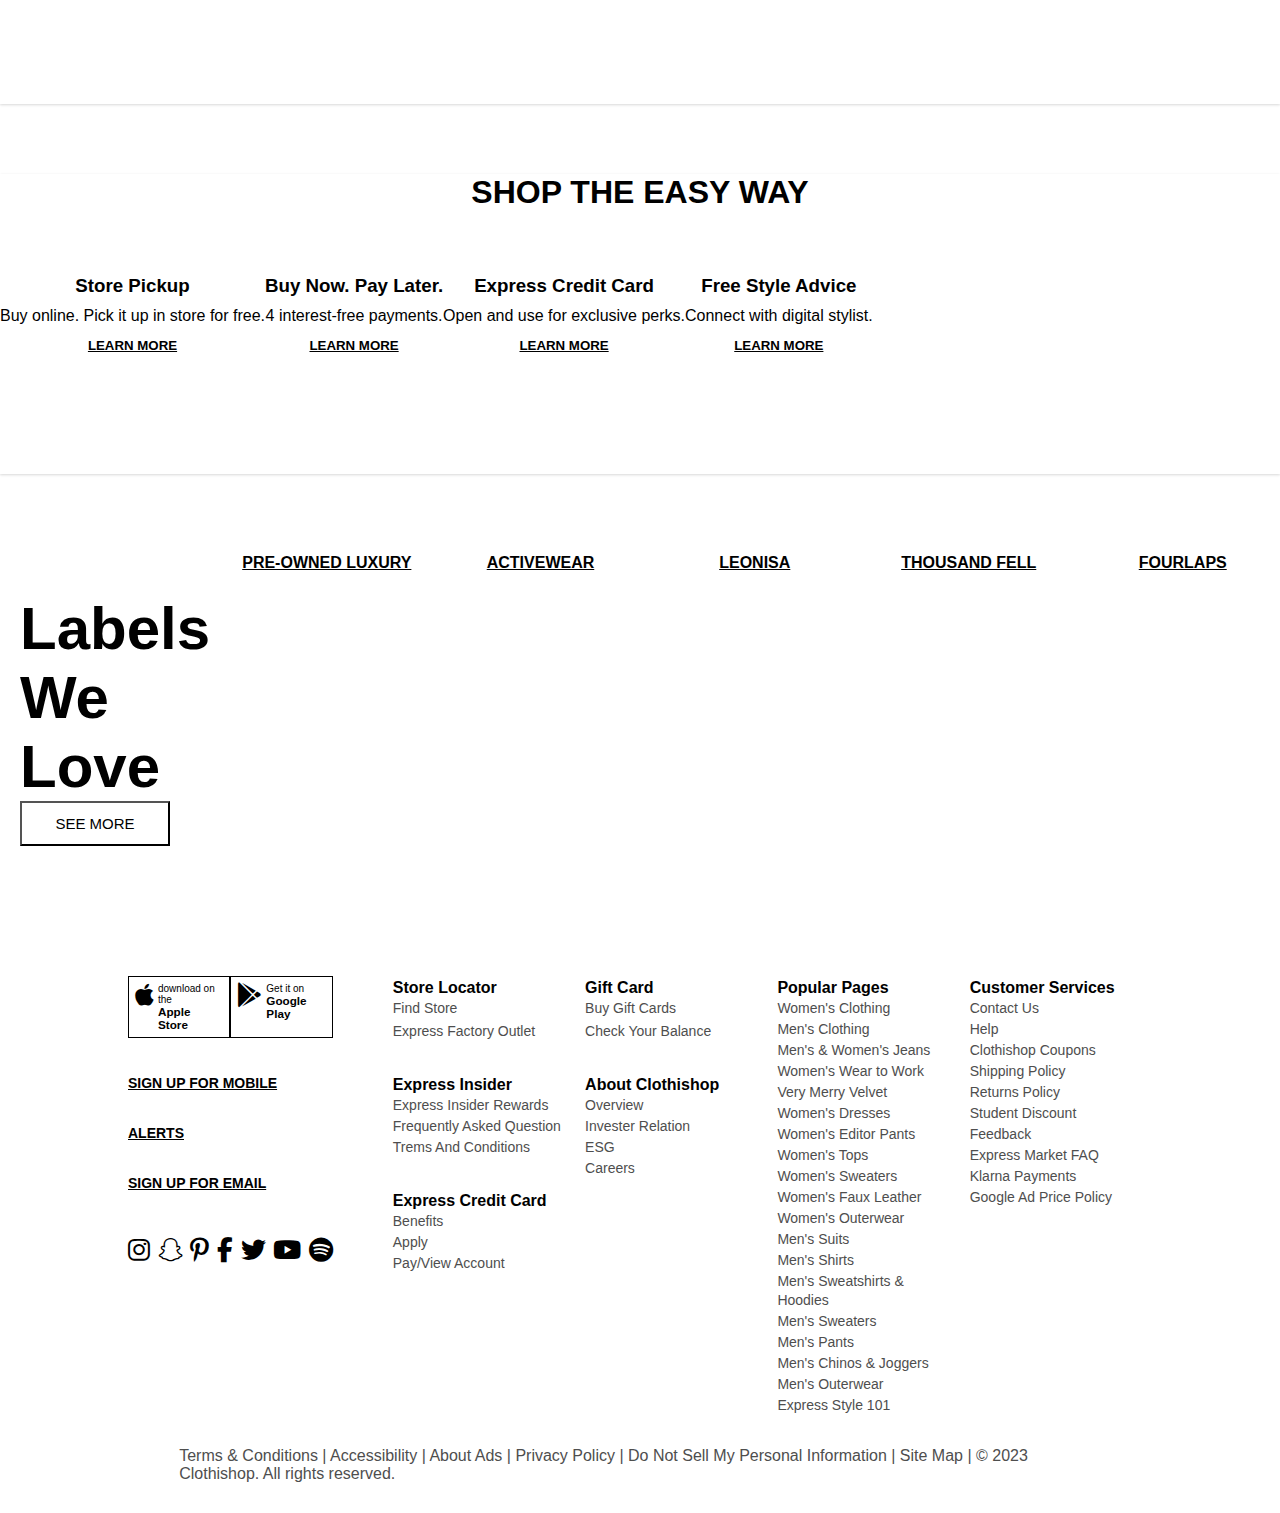
==== commit e9262d21: "Day-5" ====
--- a/index.html
+++ b/index.html
@@ -12,13 +12,13 @@
     <div class="top">
         <div class="header">
             <p>Free Shipping on Orders $50+ <span><u>Details</u></span></p>
-            <img src="./clothi.png" alt="Error">
+            <a href="./index.html"><img src="./clothi.png" alt="Error"></a>
             <div class="icon">
                 <div id="src" onclick="show()">
                     <i class="fa-sharp fa-solid fa-magnifying-glass"></i>
                 </div>
 
-                <div id="pro">
+                <div id="pro" onclick="show2()">
                     <i class="fa-regular fa-user"></i>
                 </div>
                 <div id="basket">
@@ -31,7 +31,7 @@
             <div class="subnav">
             <a href="./women.html">WOMEN</a>
             <a href="./mens.html">MEN</a>
-            <a href="">JEANS</a>
+            <a href="./jeans.html">JEANS</a>
             <a href="">NEW</a>
             <a href="">SALE</a>
             <a href="">STYLE TRIAL RENTAL</a>
@@ -54,7 +54,17 @@
             <li><a href="jeans.html">Jeans</a></li>
         </ul>
     </div>
-    
+    <div id="sidebar2">
+        
+        
+        <div>
+        <h1>EXPRESS<span>INSIDER</span></h1>
+        <p>A WORLD OF REWARDS AND ACCESS</p>
+        <button >JOIN FOR FREE</button>
+        <button id="btn1" onclick="redilog()">SIGN IN</button>
+        </div>
+        
+    </div>
 
 
     <div class="mid-sec">
@@ -73,7 +83,7 @@
             <p>online & in most stores. <u>Exclusions & Details</u></p>
                 </p>
 
-                <a href="">MEN</a><a href="">WOMEN</a>
+                <a href="./mens.html">MEN</a><a href="./women.html">WOMEN</a>
         </div>
     </div>
 
--- a/style.css
+++ b/style.css
@@ -82,7 +82,8 @@
     content: '';
     position: absolute;
     width: 100%;
-    height: 0.160rem;
+    /* height: 0.160rem; */
+    height: 1.5px;
     background-color: black;
     left: 0;
     bottom: 0;
@@ -100,7 +101,8 @@
     content: '';
     position: absolute;
     width: 100%;
-    height: 0.175rem;
+    /* height: 0.175rem; */
+    height: 1.5px;
     background-color: black;
     left: 0;
     bottom: 0;
@@ -465,6 +467,13 @@
     /* margin-top: 10px; */
     color: gray;
     margin-bottom: 4px;
+    font-weight: 300;
+}
+.bdyright p:nth-child(6){
+    /* margin-top: 10px; */
+    
+    margin-bottom: 4px;
+    font-weight: 300;
 }
 .bdyright p{
     padding: 4px;
@@ -498,16 +507,16 @@
 /* .browse.active .browsecat{
     max-height: 500px;
     transition: 0.3s;
-}
+} */
 .browse.active i {
     transition: 0.3s;
-    transform: rotate(45deg); */
-/* } */
+    transform: rotate(45deg); 
+ }
 .browsecat{
     line-height: 25px;
-    /* color: gray; */
+    color: gray;
     font-size: 15px;
-    /* text-decoration: none; */
+    text-decoration: none;
     /* max-height: 0; */
     overflow: hidden;
 }
@@ -576,11 +585,11 @@
 
 /* search */
 #sidebar{
-   
     position: absolute;
     width: 400px;
     height: 100%;
     background-color: #fff;
+    transition: 0.3s ease;
     left: -400px;
     margin: auto;
 }
@@ -638,4 +647,191 @@
     margin-top: 30px;
     text-decoration: none;
     color: gray;
+}
+
+/* profile */
+
+#sidebar2{
+    position: absolute;
+    width: 400px;
+    height: 100%;
+    background-color: #fff;
+    transition: 0.3s ease;
+    left: -400px;
+    margin: auto;
+}
+#sidebar2.active{
+    left: 0;
+    transition: 0.5s ease;
+}
+#sidebar2 h1 span{
+    font-weight: 100;
+}
+#sidebar2 div{
+    width: 100%;
+    height: 300px;
+    background-color: black;
+    position: relative;
+}
+#sidebar2 h1{
+    margin-left: 55px;
+    margin-top: 60px;
+    color: white;
+    position: absolute;
+}
+#sidebar2 p{
+    color: white;
+    text-align: center;
+    margin-top: 100px;
+    position: absolute;
+    margin-left: 50px;
+}
+
+/* button */
+#sidebar2 button{
+    position: absolute;
+    margin-top: 140px;
+    margin-left: 30px;
+    padding: 10px;
+    padding-left: 20px;
+    padding-right: 20px;
+    font-weight: 500;
+}
+#sidebar2 button:hover{
+    border: 0.5px solid #fff;
+    background-color: black;
+    /* color: white; */
+    color: #fff;
+    transition: 0.3s ease;
+}
+
+#sidebar2 #btn1{
+    margin-left: 220px;
+    padding-left: 50px;
+    padding-right: 50px;
+    color: white;
+    background: black;
+    border: 1px solid #fff;
+}
+#sidebar2 #btn1:hover{
+    color: black;
+    background: #fff;
+    transition: 0.3s ease;
+    /* border: 1px solid #fff; */
+}
+
+
+/* search */
+
+#logbdy{
+    width: 30%;
+    
+    margin: auto;
+    margin-top: 80px;
+}
+.loginhead span{
+    font-weight: 300;   
+}
+
+form div{
+    margin-top: 40px;
+}
+form input{
+    padding: 10px;
+    width: 70%;
+    border: none;
+    border-bottom: 0.2px solid black;
+    margin-top: 10px;
+}
+
+#logbtn{
+    margin-top: 30px;
+    border: 0.2px solid black;
+    font-weight: 500;
+    background-color: #fff;
+    width: 350px;
+}
+#logbtn:hover{
+    background-color: black;
+    color: white;
+    transition: 0.3s ease;
+}
+
+#redirect{
+    display: flex;
+    justify-content: space-between;
+    margin-top: 50px;
+    font-size: 15px;
+}
+#redirect p{
+    font-weight: 600;
+}
+#redirect a{
+    color: gray;
+}
+
+/* product css */
+
+.pro-container{
+    display: flex;
+    justify-content: space-between;
+}
+#pro-left img{
+    width: 100%;
+    margin-left: 140px;
+    margin-top: 90px;
+}
+#pro-right{
+    margin-right: 100px;
+    margin-top: 90px;
+    line-height: 40px;
+    width: 50%;
+    /* position: absolute; */
+}
+#pro-right a{
+    color: gray;
+    text-decoration: none;
+}
+
+#pro-right button{
+    display: block;
+    margin-top: 30px;
+    font-size: 20px;
+    padding: 20px 50px 20px 50px;
+    background-color: black;
+    color: white;
+}
+
+#pro-right button:hover{
+    color: black;
+    background: #fff;
+    border: 0.1px solid black;
+    transition: 0.3s ease;
+}
+
+#leftheading{
+    margin-left: 140px;
+    margin-top: 30px;
+    line-height: 40px;
+}
+
+#productdetail{
+    margin-top: 70px;
+    height: 500px;
+    background-color: rgb(226, 226, 226);
+    border-radius: 30px;
+}
+#productdetail h3{
+    padding: 50px;
+    width: 300px;
+}
+#productdetail p{
+    width: 400px;
+    line-height: 30px;
+    margin-left: 50px;
+}
+#productdetail h4{
+    width: 300px;
+    line-height: 30px;
+    margin-left: 50px;
 }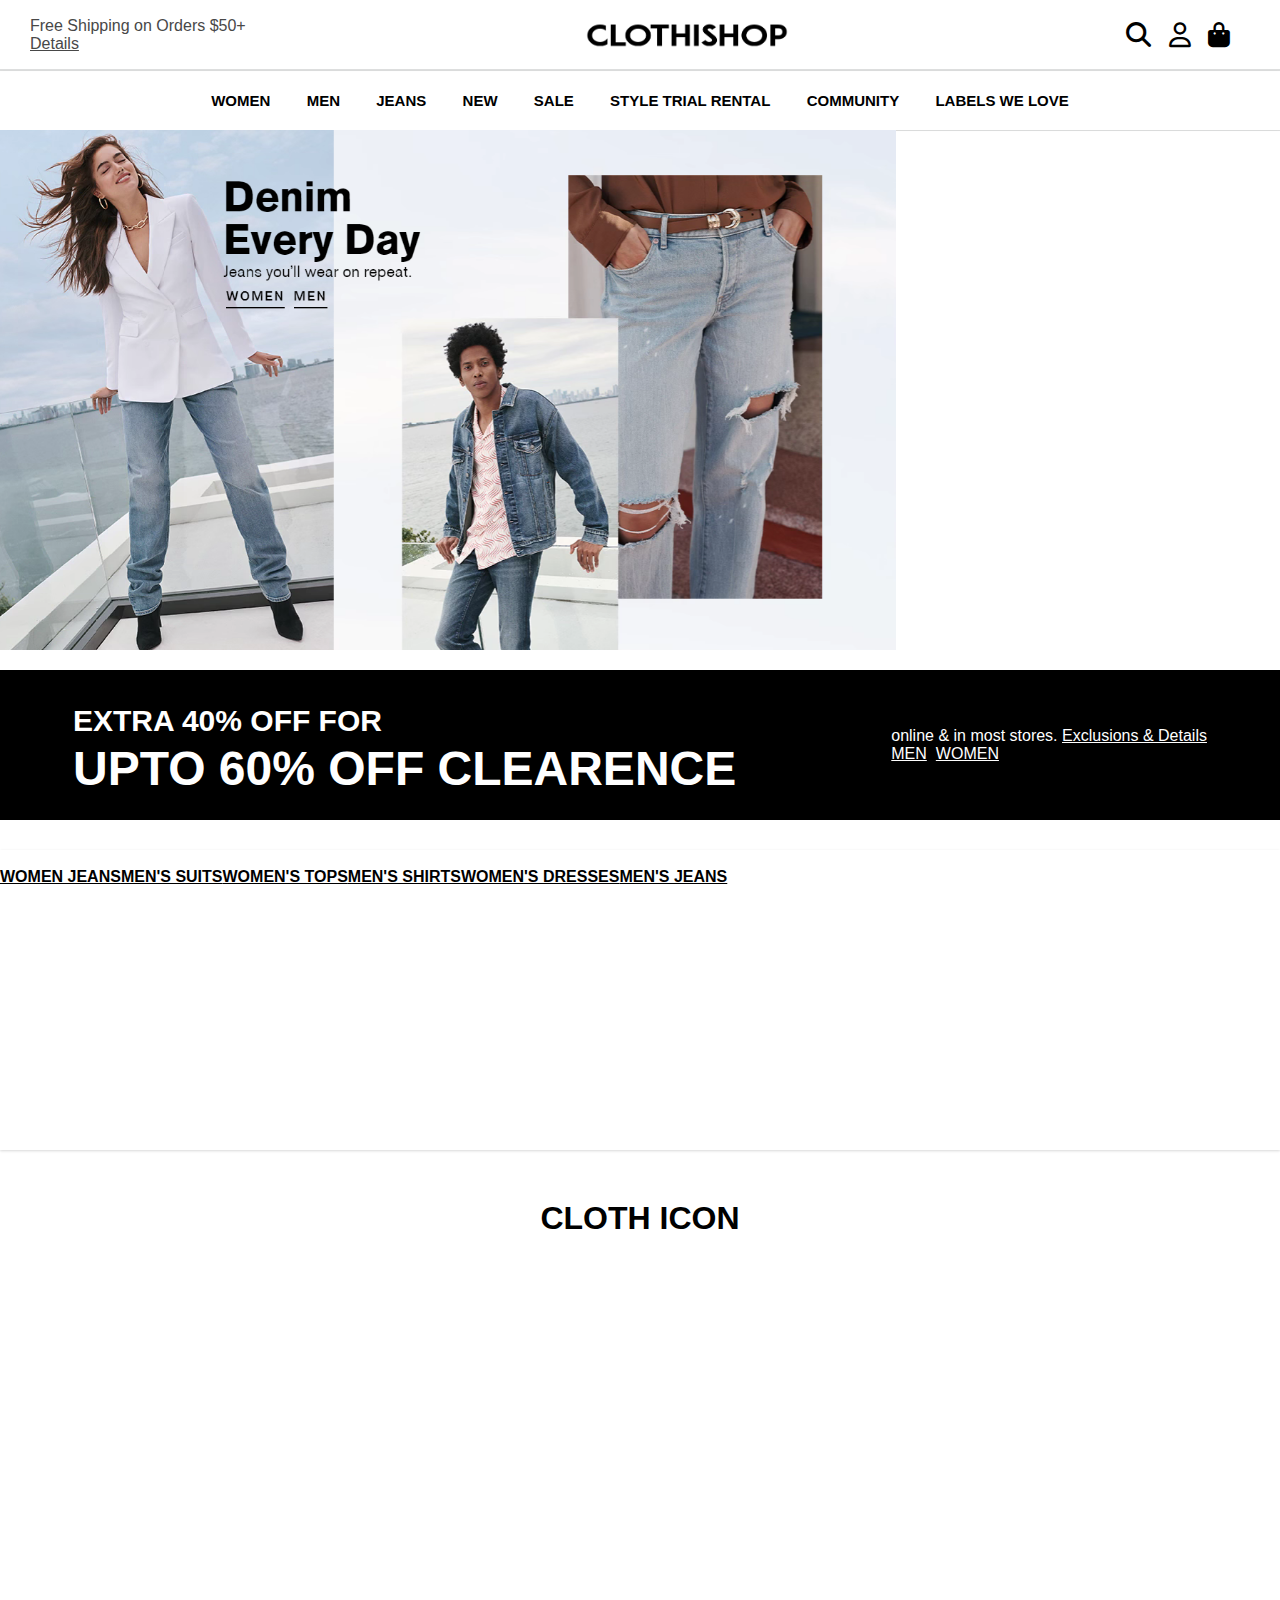
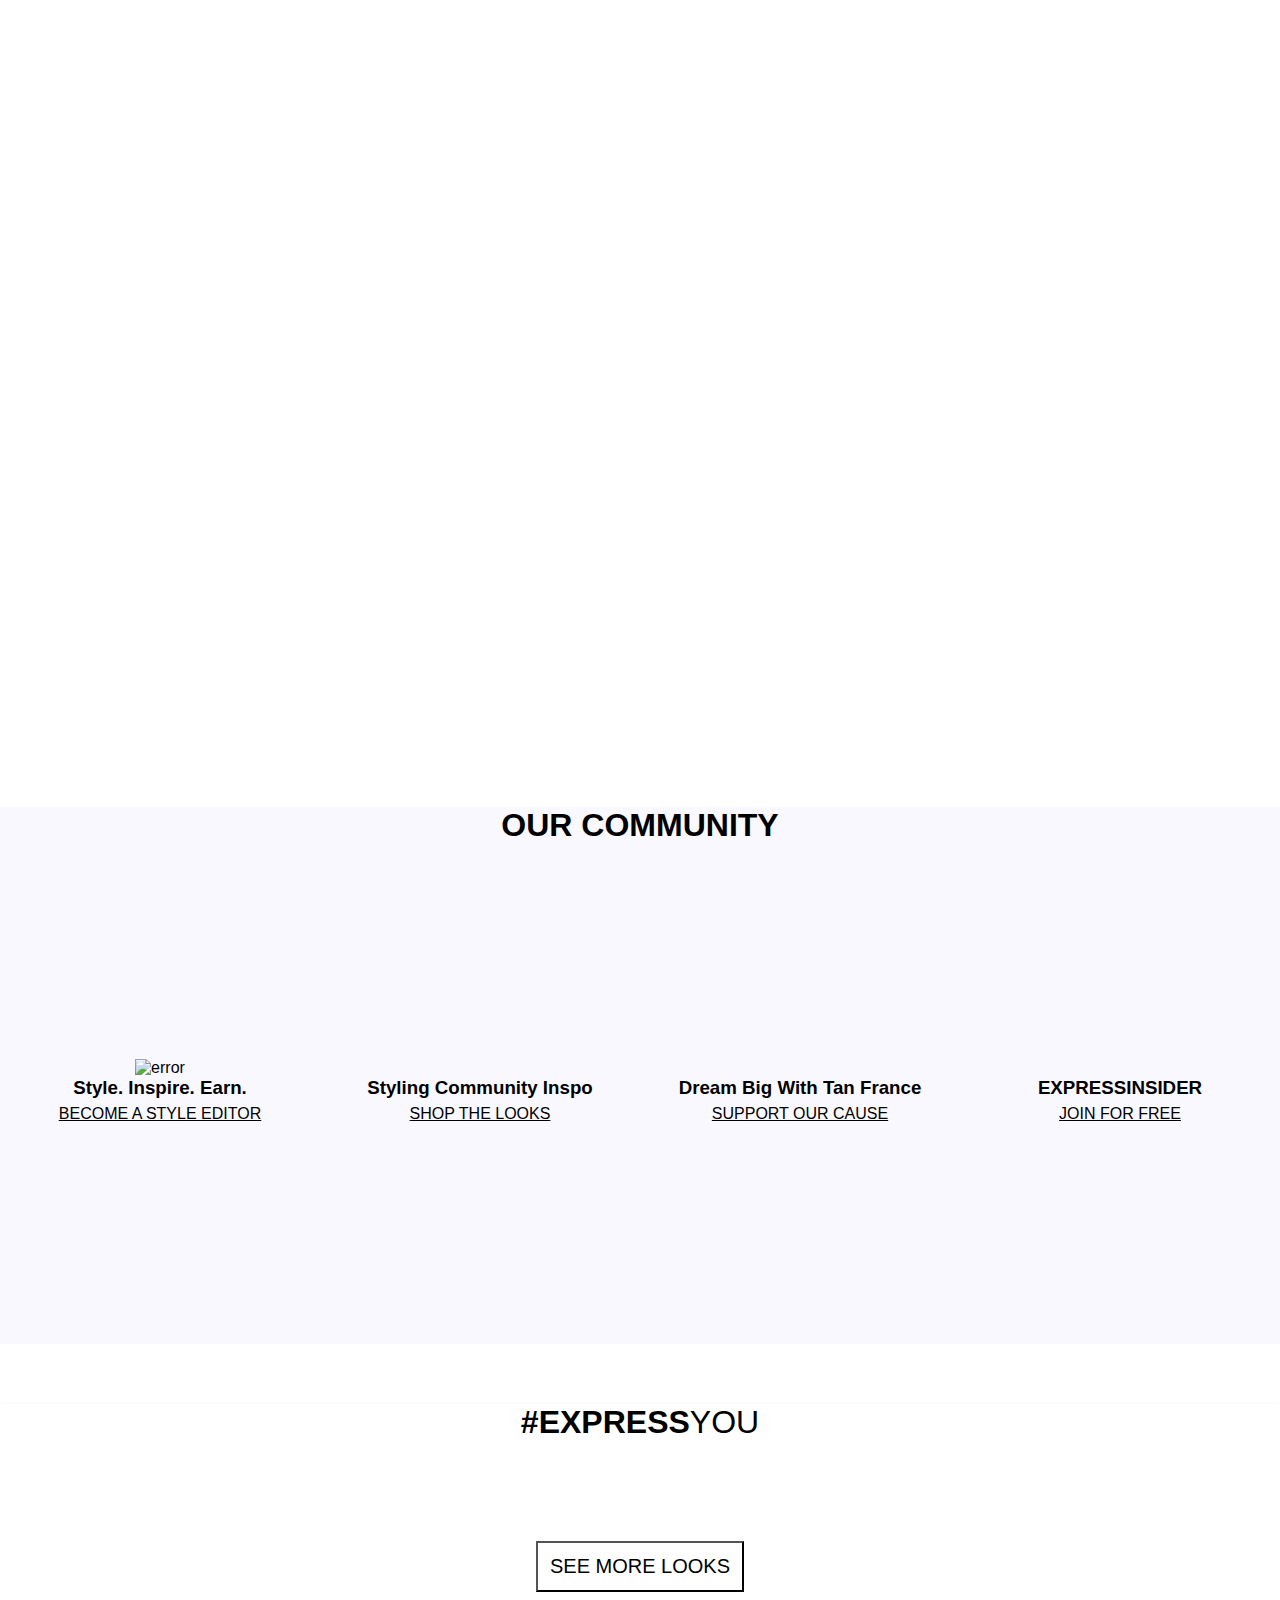
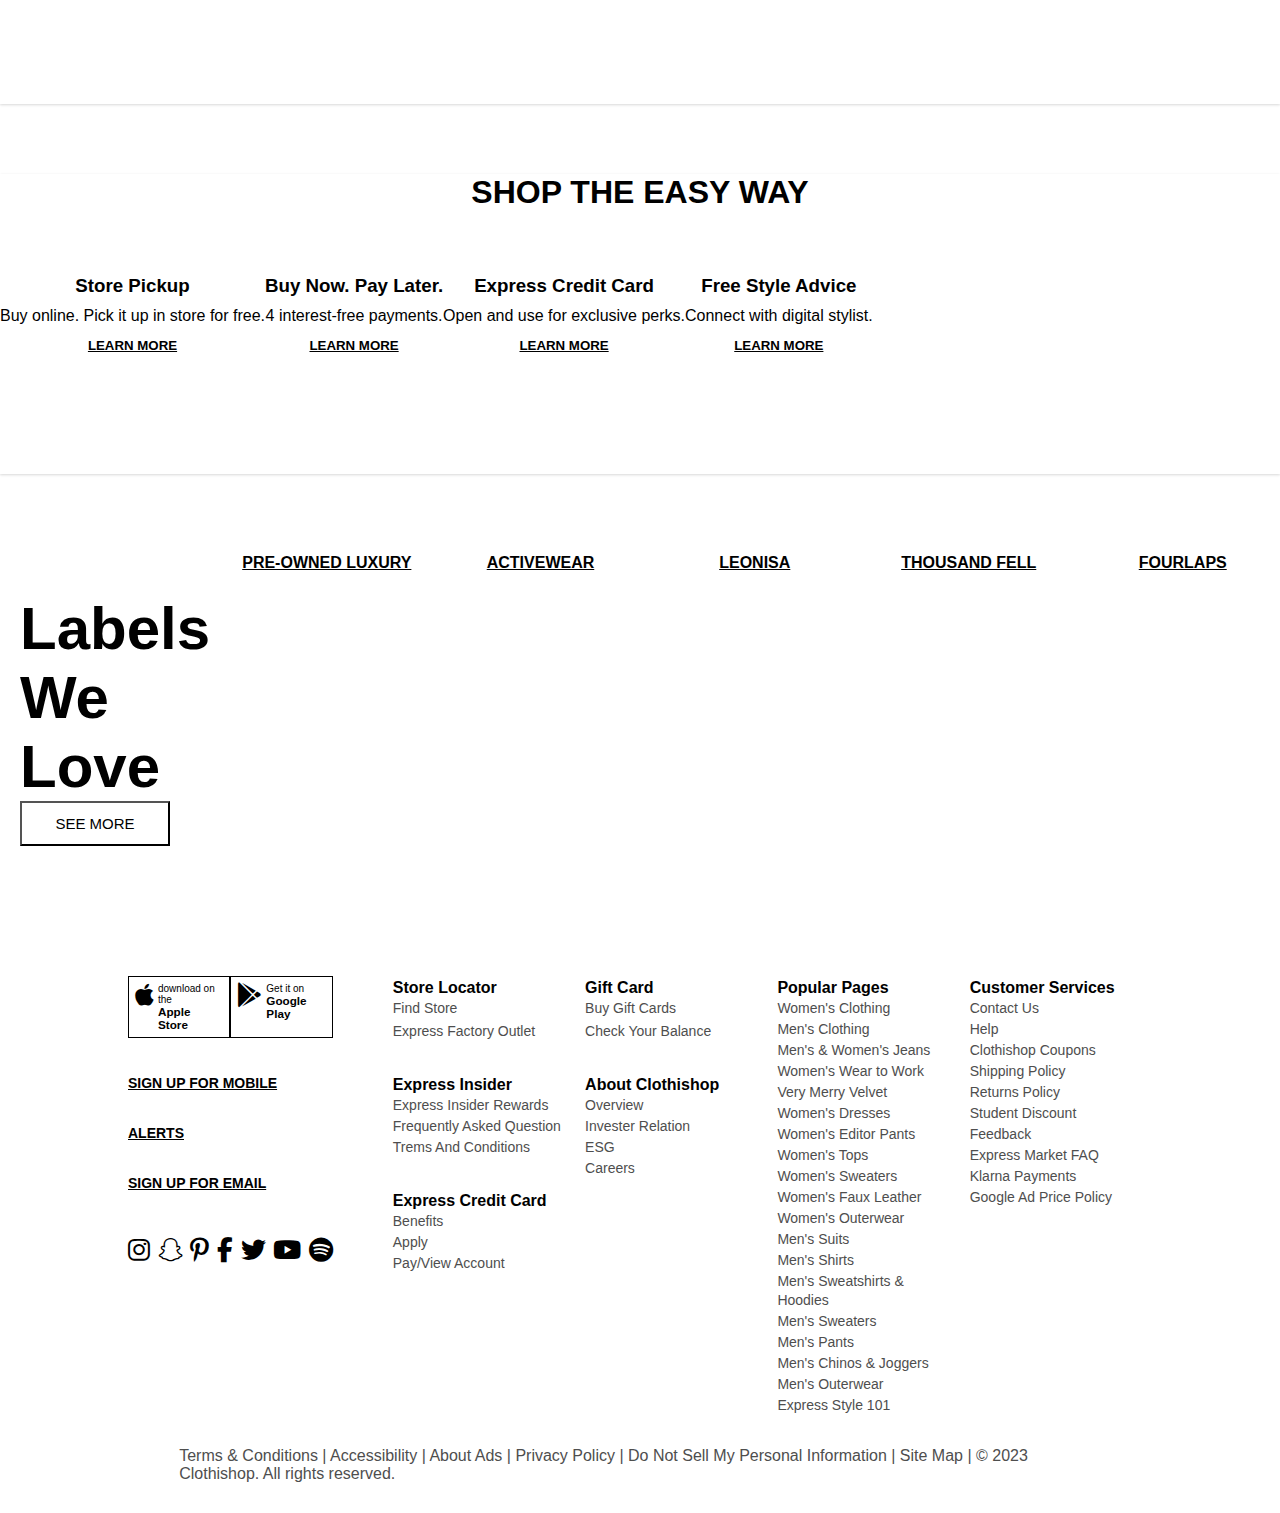
==== commit 01f00bb5: "Project" ====
--- a/index.html
+++ b/index.html
@@ -60,7 +60,7 @@
         <div>
         <h1>EXPRESS<span>INSIDER</span></h1>
         <p>A WORLD OF REWARDS AND ACCESS</p>
-        <button >JOIN FOR FREE</button>
+        <button id="btn111">JOIN FOR FREE</button>
         <button id="btn1" onclick="redilog()">SIGN IN</button>
         </div>
         
@@ -70,7 +70,7 @@
     <div class="mid-sec">
         <img src="./mid-sec.png" alt="">
         <video autoplay loop muted>
-            <source src="">
+            <!-- <source src="./inde.webm" type="video/mp4"> -->
         </video>
     </div>
 
@@ -127,29 +127,29 @@
         <div>
             <div class="one">
                 <h1>Portofino Shirts</h1>
-                <a href="#" style="font-weight: 100; color: #fff;">SHOP NOW</a>
+                <a href="./women.html" style="font-weight: 100; color: #fff;">SHOP NOW</a>
             </div>
             <div class="two">
                 <h1>Body Contour</h1>
-                <a href="#" style="font-weight: 100; color: #fff;">SHOP NOW</a>
+                <a href="./women.html" style="font-weight: 100; color: #fff;">SHOP NOW</a>
             </div>
             <div class="three">
                 <h1>The Editor Pant</h1>
-                <a href="#" style="font-weight: 100; color: #fff;">SHOP NOW</a>
+                <a href="./women.html" style="font-weight: 100; color: #fff;">SHOP NOW</a>
             </div>
         </div>
         <div>
             <div class="four">
                 <h1>1MX Shirts</h1>
-                <a href="#" style="font-weight: 100; color: #fff;">SHOP NOW</a>
+                <a href="./mens.html" style="font-weight: 100; color: #fff;">SHOP NOW</a>
             </div>
             <div class="five">
                 <h1>Modern Tech</h1>
-                <a href="#" style="font-weight: 100; color: #fff;">SHOP NOW</a>
+                <a href="./mens.html" style="font-weight: 100; color: #fff;">SHOP NOW</a>
             </div>
             <div class="six">
                 <h1>Merino Sweaters</h1>
-                <a href="#" style="font-weight: 100; color: #fff;">SHOP NOW</a>
+                <a href="./mens.html" style="font-weight: 100; color: #fff;">SHOP NOW</a>
             </div>
         </div>
     </div>
--- a/style.css
+++ b/style.css
@@ -5,6 +5,8 @@
 }
 .header img{
     width: 25%;
+    display: block;
+    margin: auto;
 }
 .header{
     display: flex;
@@ -122,7 +124,7 @@
     width: 70%;
 }
 .mid-sec video{
-
+    width: 100%;
 }
 
 .offer{
@@ -834,4 +836,92 @@
     width: 300px;
     line-height: 30px;
     margin-left: 50px;
+}
+
+
+/* cart */
+.cart-container{
+    width: 90%;
+    margin:auto;
+    margin-top: 30px;
+}
+
+.cart-container div{
+    /* border: 2px solid #000000; */
+    /* width: 70%; */
+    padding: 30px;
+}
+.cart-container div:hover{
+    box-shadow: rgba(6, 24, 44, 0.4) 0px 0px 0px 2px, rgba(6, 24, 44, 0.65) 0px 4px 6px -1px, rgba(255, 255, 255, 0.08) 0px 1px 0px inset;
+}
+.cart-container img{
+    /* border: 2px solid black; */
+    width: 100%;
+}
+.cart-container button{
+    padding: 7px;
+    margin-top: 20px;
+    margin-left: 10px;
+    background-color: #fff;
+    border: none;
+    border: 0.2px solid black;
+}
+.cart-container button:hover{
+    padding: 7px;
+    margin-top: 20px;
+    margin-left: 10px;
+    color: white;
+    transition: 0.3s ease;
+    background-color: black;
+    border: none;
+    border: 0.2px solid black;
+}
+.cart-container a{
+    color: black;
+}
+
+
+.cart-container span{
+    margin-left: 10px;
+}
+
+.cart-container{
+    display: grid;
+    grid-template-columns: repeat(4,1fr);
+    gap: 20px;
+}
+
+#pro-container h1{
+    margin-top: px;
+    padding-top: 30px;
+    margin-left: 50px;
+}
+#pro-container{
+    height: 300px;
+    background-color: rgb(200, 200, 200);
+    border-radius: 10px;
+    width: 90%;
+    margin: auto;
+    margin-top: 50px;
+}
+#total{
+    margin-left: 50px;
+    margin-top: 20px;
+    
+}
+#pro-container button{
+padding: 10px 30px 10px 30px;
+background-color: #fff;
+border: none;
+border: 0.1px solid black;
+margin-left: 50px;
+margin-top: 30px;
+}
+
+#pro-container button:hover{
+    margin-left: 50px;
+    margin-top: 30px;
+    background-color: black;
+    color: #fff;
+    transition: 0.3s ease;
 }